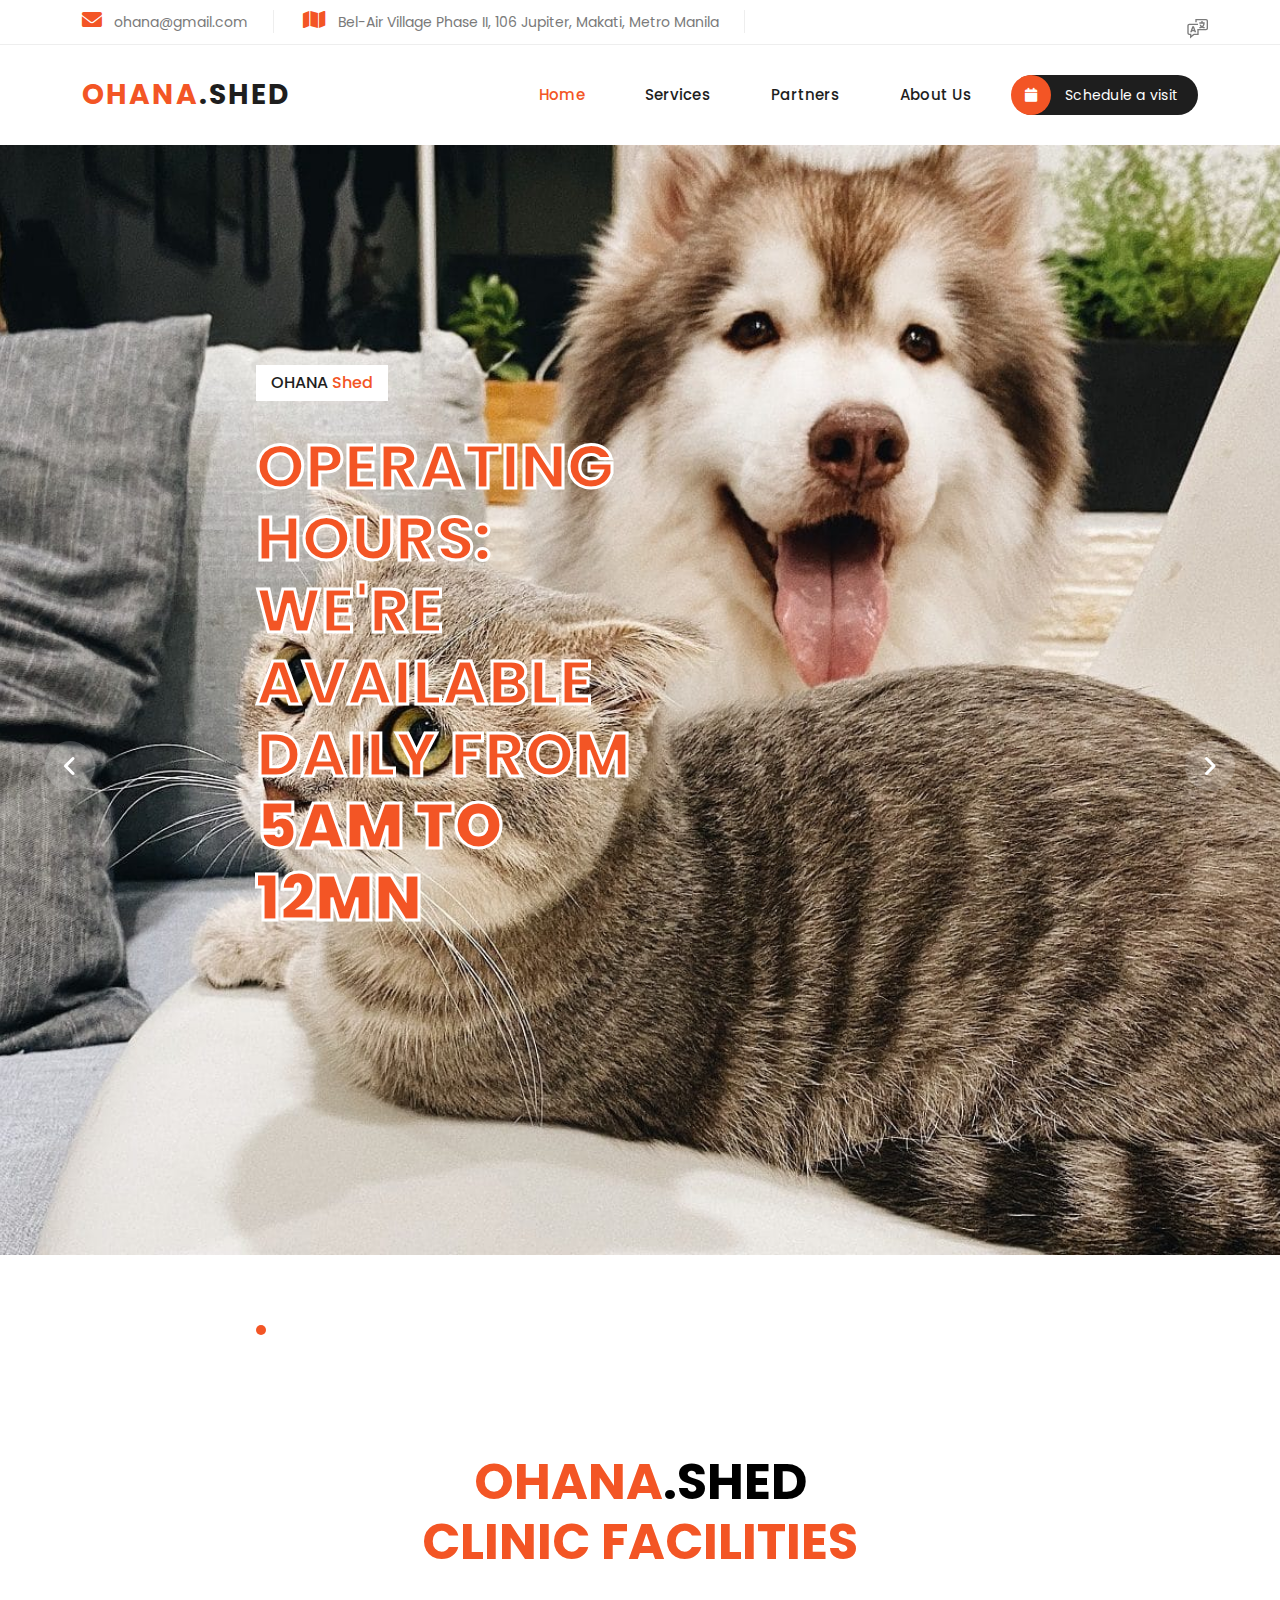
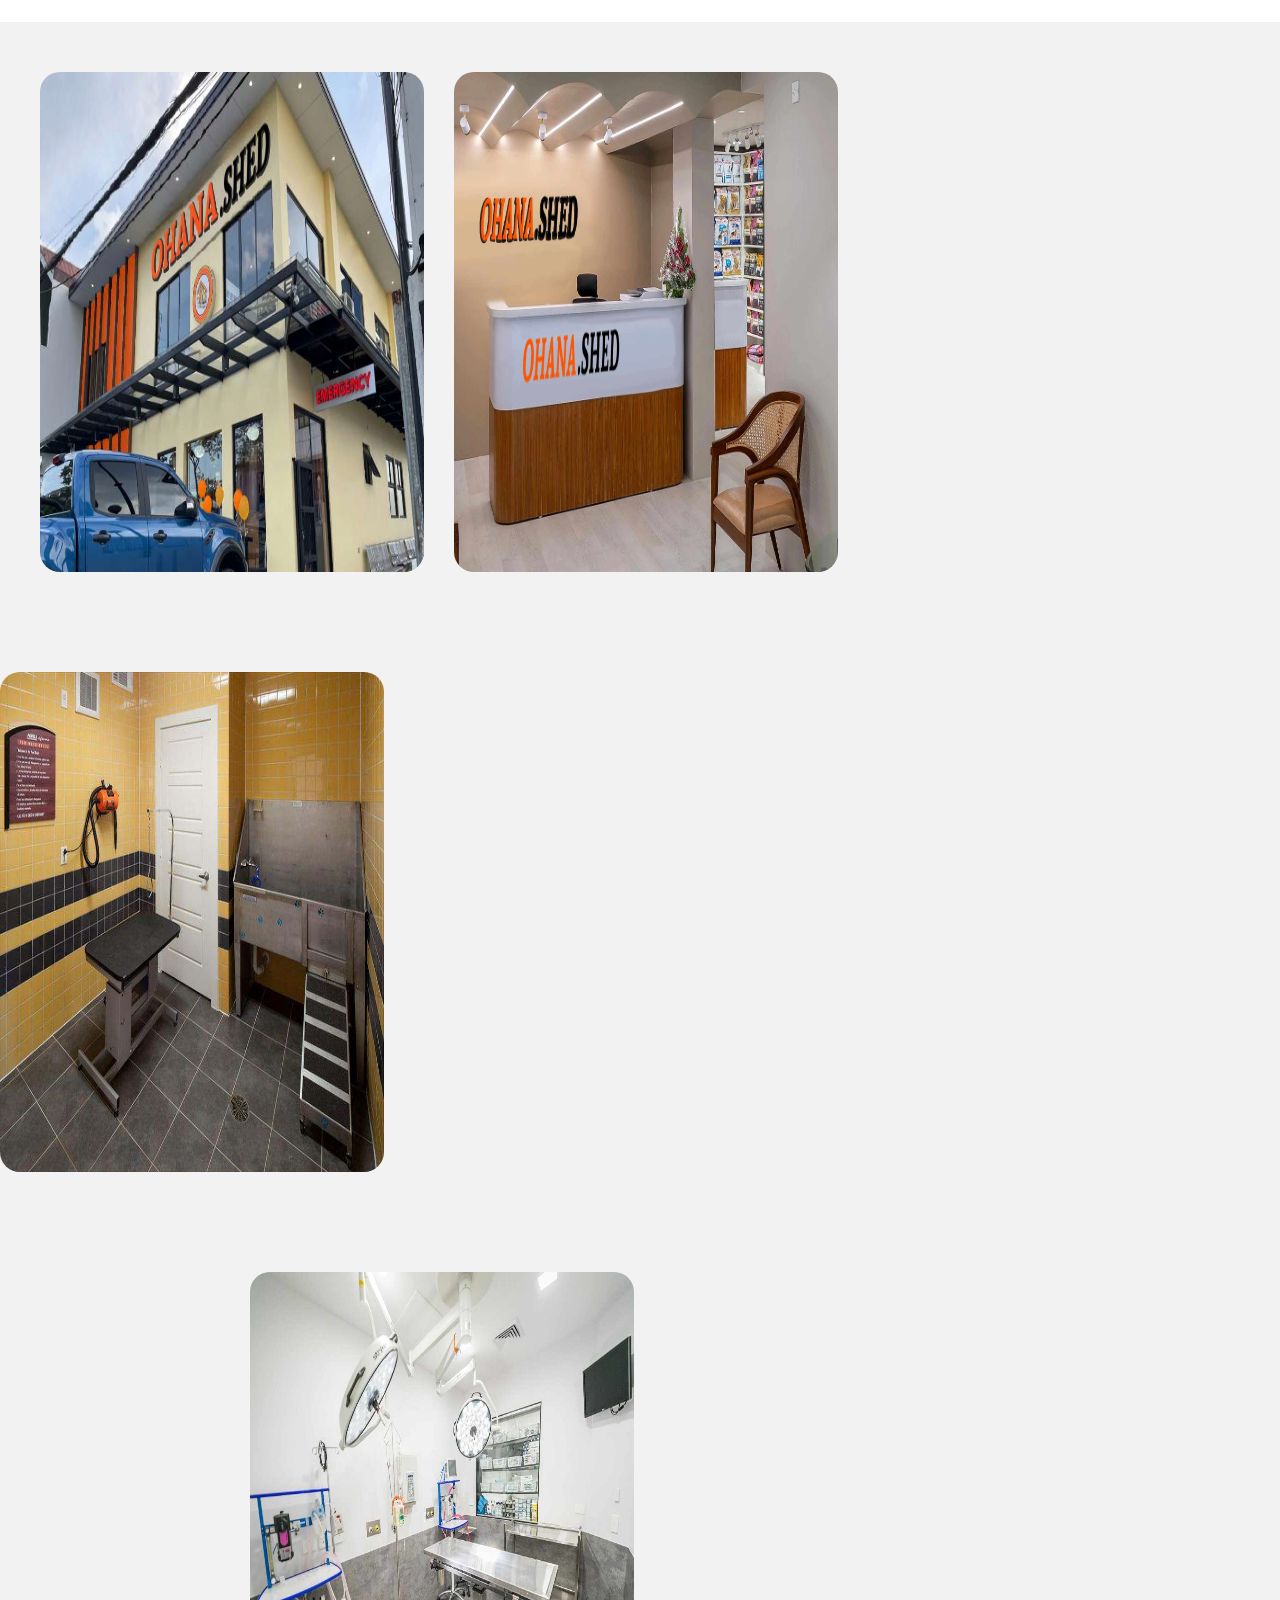
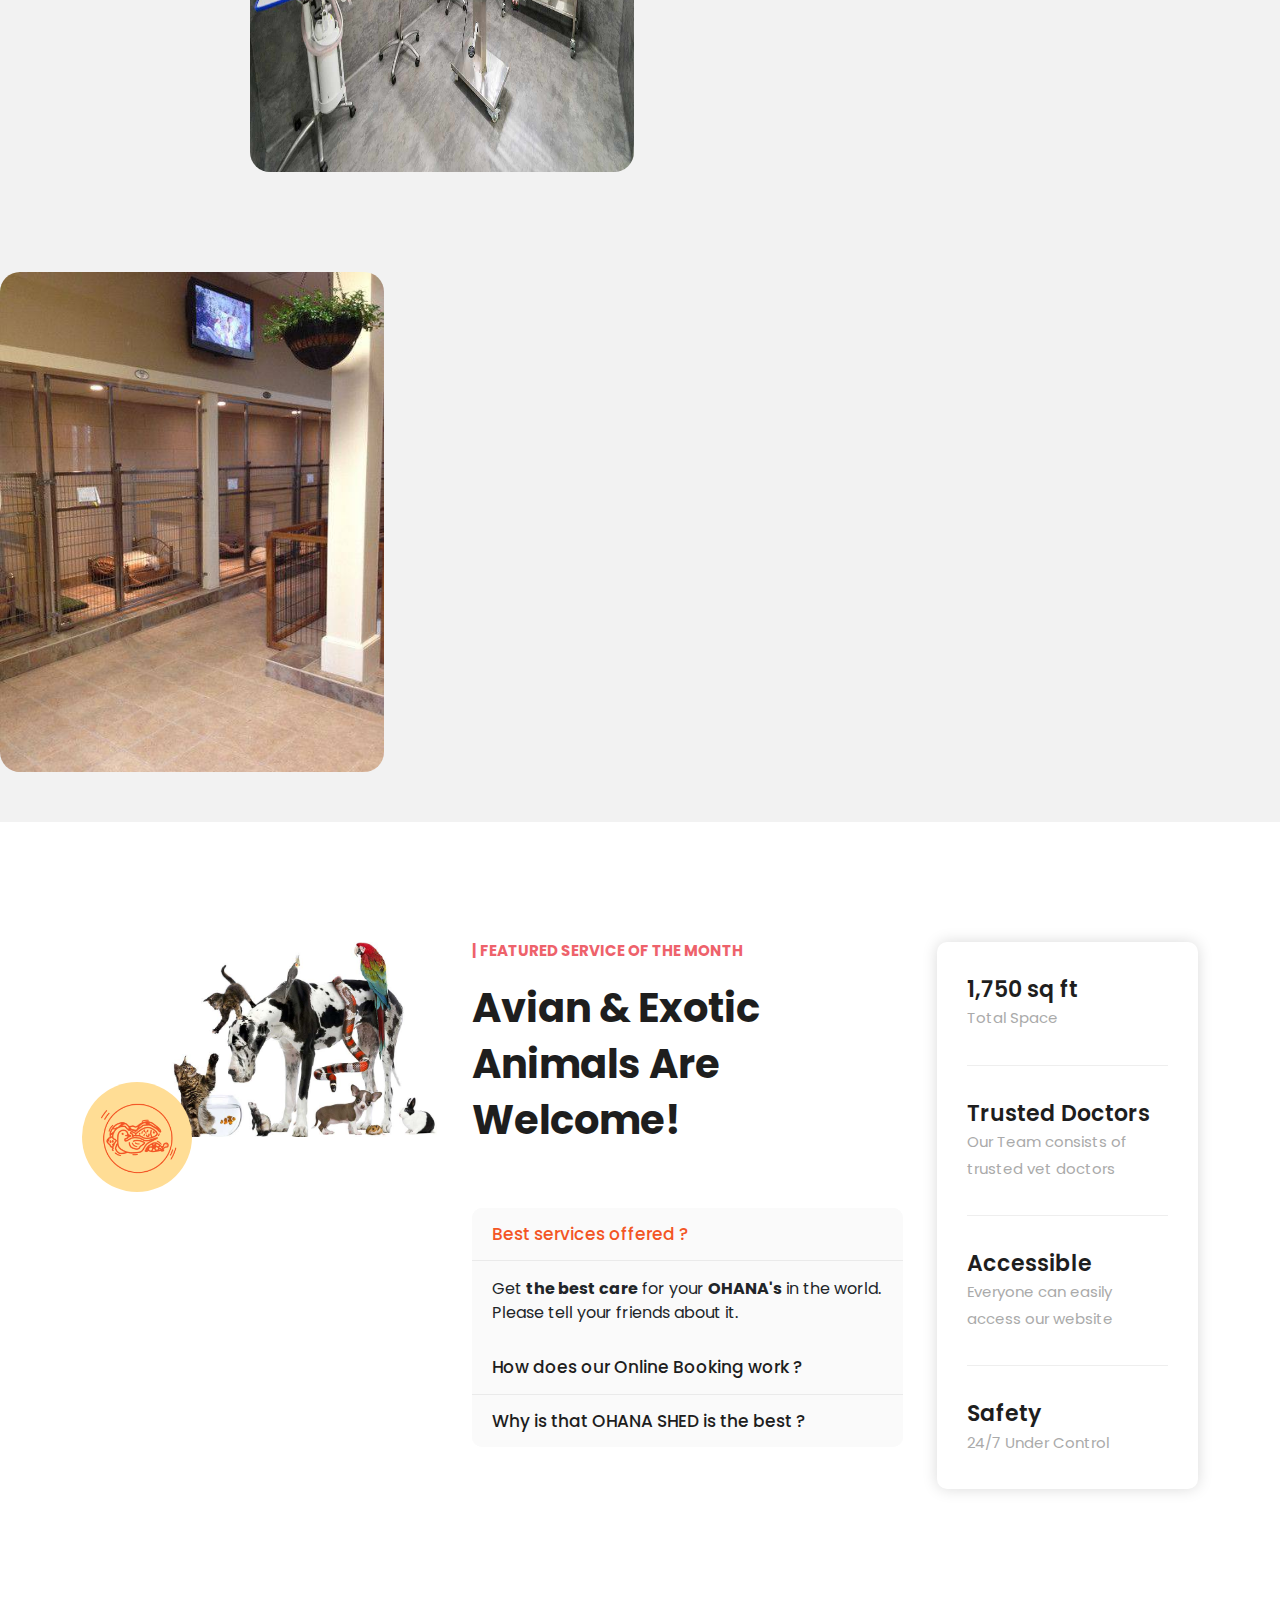
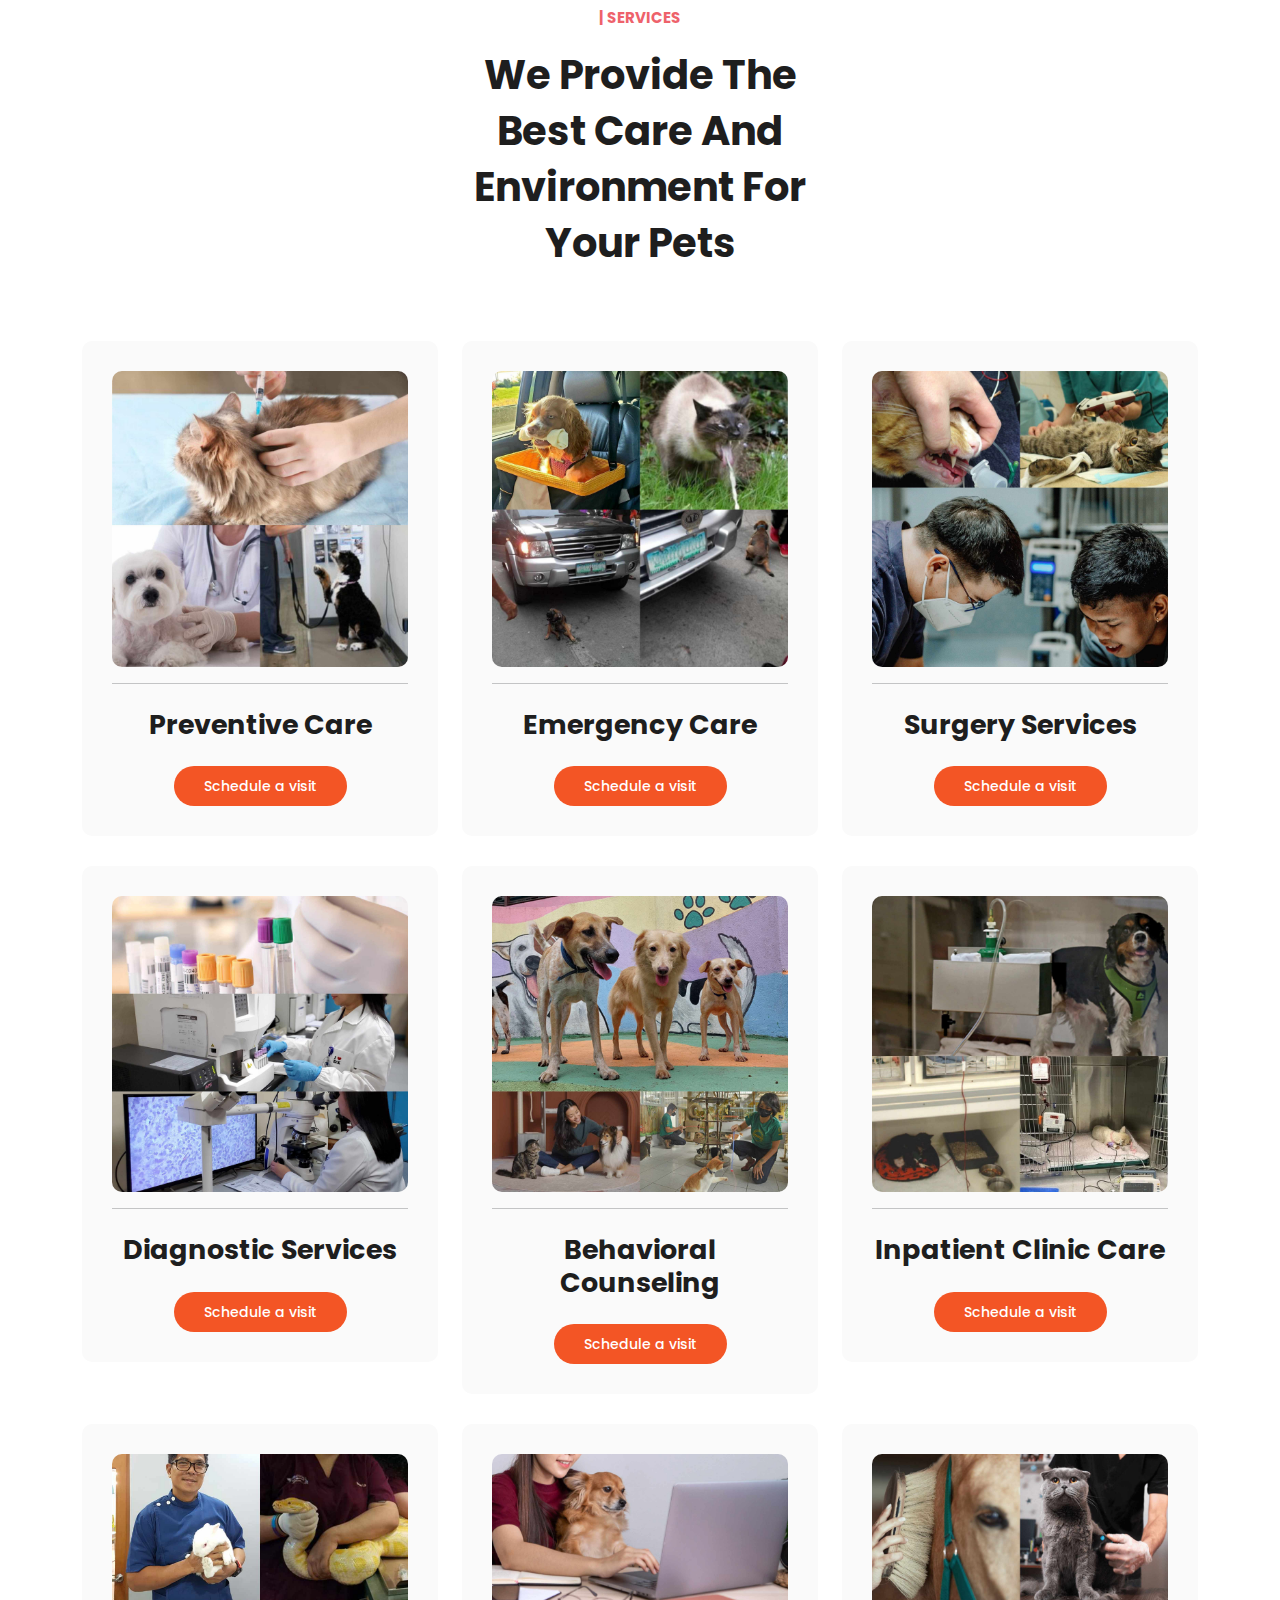
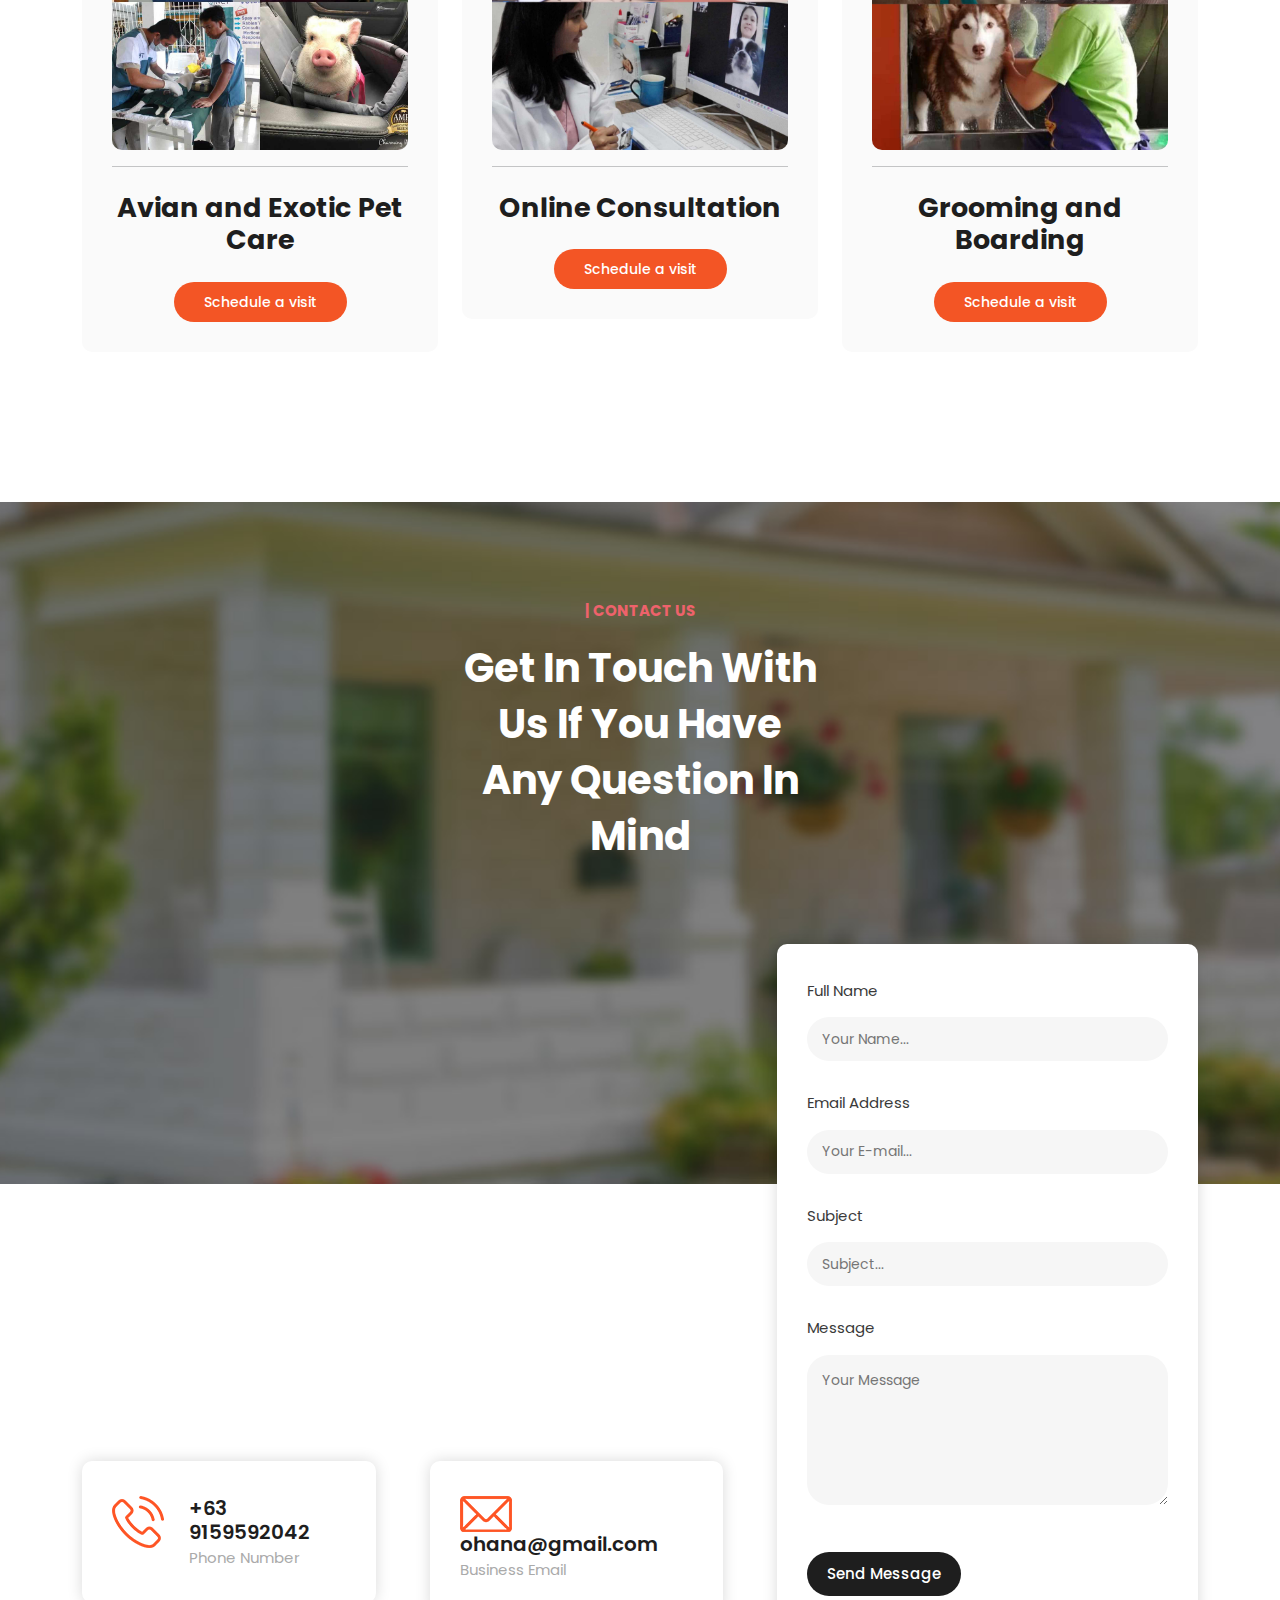
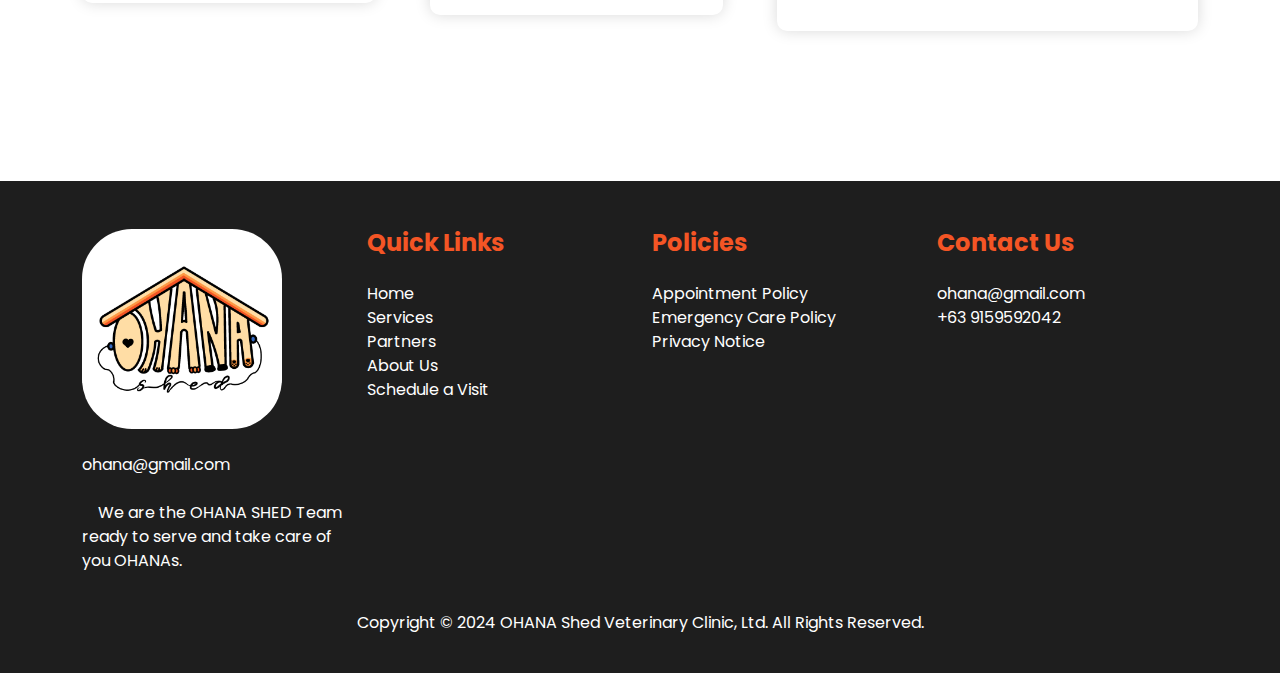
==== index.html @ c7486ce1 "Update index.html" ====
<!DOCTYPE html>
<html lang="en">

  <head>

    <meta charset="utf-8">
    <meta name="viewport" content="width=device-width, initial-scale=1, shrink-to-fit=no">
    <link href="https://fonts.googleapis.com/css2?family=Poppins:wght@100;200;300;400;500;600;700;800;900&display=swap" rel="stylesheet">

    <title>Ohana Shed Vet Clinic</title>
    <link rel="icon" type="image/x-icon" href="logo.ico">

    <!-- Bootstrap core CSS -->
    <link href="vendor/bootstrap/css/bootstrap.min.css" rel="stylesheet">


    <!-- Additional CSS Files -->
    <link rel="stylesheet" href="assets/css/fontawesome.css">
    <link rel="stylesheet" href="assets/css/templatemo-villa-agency.css">
    <link rel="stylesheet" href="assets/css/owl.css">
    <link rel="stylesheet" href="assets/css/animate.css">
    <link rel="stylesheet"href="https://unpkg.com/swiper@7/swiper-bundle.min.css"/>

    <style>
    .item {
        overflow: hidden;
    }
    
    .property-img {
        display: block;
    }
    
    .hover-img {
        display: none;
    }
    
    .property-img:hover .hover-img {
        display: block;
    }
    
    .property-img:hover .original-img {
        display: none;
    }

    
    .hide { display: none; opacity: 0; }.show { display: block; opacity: 1; } #Anutrickz_translateBTN { position:absolute;top:17px;right:70px; z-index: 99; }#Anutrickz_translateBTN svg{width:24px;height:24px} #ATLang_list { width: 10rem; right: 0px; box-shadow: 0 0 15px rgb(0 0 0 / 7%); border-radius: 0.5rem; position: absolute; z-index: 9; background: #fff; top: 100%; color: #000;} #ATLang_list li { list-style: none; line-height: 1.5rem; font-size: .875rem; font-weight: 600;cursor:pointer; padding-left: 0.75rem; padding-right: 0.75rem; padding-top: 0.25rem; padding-bottom: 0.25rem;} #ATLang_list ul{margin:0 auto} #Anutrickz_translateBTN.hover #ATLang_list{display:block}.language-active {color: green;}.language-list{cursor:pointer;margin:3px;align-items:center}#goog-gt-tt,.goog-te-banner-frame{display:none!important}
      
      
    </style>

    <script src="https://code.jquery.com/jquery-3.6.4.min.js"></script>
    <script type="text/javascript" src="https://cdn.weglot.com/weglot.min.js"></script>    
    
  </head>

<body>

  <!-- ***** Preloader Start ***** -->
  <div id="js-preloader" class="js-preloader">
    <div class="preloader-inner">
      <span class="dot"></span>
      <div class="dots">
        <span></span>
        <span></span>
        <span></span>
      </div>
    </div>
  </div>
  <!-- ***** Preloader End ***** -->

  <div class="sub-header">
    <div class="container">
      <div class="row">
        <div class="col-lg-8 col-md-8">
          <ul class="info">
            <li><i class="fa fa-envelope"></i> ohana@gmail.com </li>
            <li><i class="fa fa-map"></i> Bel-Air Village Phase II, 106 Jupiter, Makati, Metro Manila </li>
            <li>
              <div id='Anutrickz_translateBTN'><svg aria-hidden='true' preserveAspectRatio='xMidYMid meet' role='img' viewBox='0 0 36 36'>
              <path class='clr-i-outline clr-i-outline-path-1' d='M30 3H14v5h2V5h14c.6 0 1 .4 1 1v11c0 .6-.4 1-1 1H17v7h-5.3L8 27.9V25H5c-.6 0-1-.4-1-1V13c0-.6.4-1 1-1h13v-2H5c-1.7 0-3 1.3-3 3v11c0 1.7 1.3 3 3 3h1v5.1l6.3-5.1H19v-7h11c1.7 0 3-1.3 3-3V6c0-1.7-1.3-3-3-3z' fill='currentColor'></path>
              <path class='clr-i-outline clr-i-outline-path-2' d='M6.2 22.9h2.4l.6-1.6h3.1l.6 1.6h2.4L11.9 14H9.5l-3.3 8.9zm4.5-6.4l1 3.1h-2l1-3.1z' fill='currentColor'></path>
              <path class='clr-i-outline clr-i-outline-path-3' d='M20 17c1.1 0 2.6-.3 4-1c1.4.7 3 1 4 1v-2s-1 0-2.1-.4c1.2-1.2 2.1-3 2.1-5.6V8h-3V6h-2v2h-3v2h5.9c-.2 1.8-1 2.9-1.9 3.6c-.6-.5-1.2-1.2-1.6-2.1h-2.1c.4 1.3 1 2.3 1.8 3.1c-1 .4-1.9.4-2.1.4v2z' fill='currentColor'></path>
              </svg>
              <div class='hide' id='ATLang_list'>
              <ul>
              <li class='language-list' data-google-lang='en'>English</li>
              <li class='language-list' data-google-lang='bn'>ব&#2494;&#2434;ল&#2494;</li>
              <li class='language-list' data-google-lang='hi'>ह&#2367;न&#2381;द&#2368;</li>
              <li class='language-list' data-google-lang='ta'>தம&#3007;ழ&#3021;</li>
              <li class='language-list' data-google-lang='mr'>मर&#2366;ठ&#2368;</li>
              <li class='language-list' data-google-lang='id'>bahasa Indonesia</li>
              <li class='language-list' data-google-lang='fr'>Français</li>
              <li class='language-list' data-google-lang='zh'>中国人</li>
              <li class='language-list' data-google-lang='ur'>اردو</li>
              <li class='language-list' data-google-lang='or'>Oriya</li>
              <li class='language-list' data-google-lang='fil'>Filipino</li>
              </ul>
              </div></div>              
            </li>
          </ul>
        </div>
      </div>
    </div>
  </div>

  <!-- ***** Header Area Start ***** -->
  <header class="header-area header-sticky">
    <div class="container">
        <div class="row">
            <div class="col-12">
                <nav class="main-nav">
                    <!-- ***** Logo Start ***** -->
                    <a href="index.html" class="logo">
                        <h1><span style="color: #f35525;">OHANA</span>.SHED</h1>
                    </a>
                    <!-- ***** Logo End ***** -->
                    <!-- ***** Menu Start ***** -->
                    <ul class="nav">
                      <li><a href="index.html" class="active">Home</a></li>
                      <li><a href="properties.html">Services</a></li>
                      <li><a href="property-details.html">Partners</a></li>
                      <li><a href="About Us.html">About Us</a></li>
                      <li><a href="contact.html"><i class="fa fa-calendar"></i> Schedule a visit</a></li>
                  </ul>    
                    <a class='menu-trigger'>
                        <span>Menu</span>
                    </a>
                    <!-- ***** Menu End ***** -->
                </nav>
            </div>
        </div>
    </div>
  </header>
  <!-- ***** Header Area End ***** -->

  <div class="main-banner">
    <div class="owl-carousel owl-banner">
      <div class="item item-1">
        <div class="header-text">
          <span class="category">OHANA <em>Shed</em></span>
          <h2><span style="-webkit-text-stroke-color: #ffff; -webkit-text-stroke: 3px #ffff; color: #f35525;">OPERATING HOURS:<br>We're Available daily from <strong>5AM to 12MN</strong></span></h2>
        </div>
      </div>
      <div class="item item-2">
        <div class="header-text">
          <span class="category">OHANA <em>Shed</em></span>
          <h2>Special Care!<br>We treat you <em style="-webkit-text-stroke-color: #ffff; -webkit-text-stroke: 3px #ffff; color: #f35525;">ohana<span style="font-size: smaller;">s</span></em> as our own pet companions</h2>
        </div>
      </div>
      <div class="item item-3">
        <div class="header-text">
          <span class="category">OHANA <em>Shed</em></span>
          <h2>Don't Hesitate!<br>Your <em style="-webkit-text-stroke-color: #ffff; -webkit-text-stroke: 3px #ffff; color: #f35525;">ohana<span style="font-size: smaller;">s</span></em> is an important part of your family</h2>
        </div>
      </div>
    </div>
  </div>

<div>
  <h1 style="color: #f35525; text-align: center; padding: 50px; font-size: 50px">OHANA<span style="color: black;">.SHED</span><br>CLINIC FACILITIES</h1>
</div>

<div style="width: 100%; overflow: auto; background-color: #f2f2f2;">
  <div style="width: 30%; float: left; margin-top: 50px; margin-bottom: 50px ; margin-left: 40px; margin-right: 30px;">
    <img src="assets/images/front.jpg" alt="OHANA SHED Veterinary Clinic" height="500px" style="border-radius: 20px;">
  </div>

  <div style="width: 30%;height: 500px; float: left; margin-top: 50px; margin-bottom: 50px ; margin-right: 30px; ">
    <img src="assets/images/wlcm_room.jpg" alt="OHANA SHED Veterinary Clinic" height="500px" style="border-radius: 20px;">
  </div>

    <div style="width: 30%;height: 500px; float: left; margin-top: 50px; margin-bottom: 50px ; margin-right: 40px; ">
    <img src="assets/images/grm_room.jpg" alt="OHANA SHED Veterinary Clinic" height="500px" style="border-radius: 20px;">
  </div>
</div>

<div style="width: 100%; overflow: auto; background-color: #f2f2f2;">
  <div style="width: 30%; float: left; margin-top: 50px; margin-bottom: 50px ; margin-left: 250px; margin-right: 30px;">
    <img src="assets/images/srgry_room.jpg" alt="OHANA SHED Veterinary Clinic" height="500px" style="border-radius: 20px;">
  </div>

  <div style="width: 30%;height: 500px; float: left; margin-top: 50px; margin-bottom: 50px ; margin-right: 250px; ">
    <img src="assets/images/brding_room.jpg" alt="OHANA SHED Veterinary Clinic" height="500px" style="border-radius: 20px;">
  </div>
</div>

  
  <div class="featured section">
    <div class="container">
      <div class="row">
        <div class="col-lg-4">
          <div class="left-image">
            <img src="assets/images/exotics.jpg" alt="">
            <a href="properties.html"><img src="services/exotic.png" alt="" style="max-width: 90px; padding: 0px;"></a>
          </div>
        </div>
        <div class="col-lg-5">
          <div class="section-heading">
            <h6>| Featured Service of the Month</h6>
            <h2>Avian &amp; Exotic Animals are welcome!</h2>
          </div>
          <div class="accordion" id="accordionExample">
            <div class="accordion-item">
              <h2 class="accordion-header" id="headingOne">
                <button class="accordion-button" type="button" data-bs-toggle="collapse" data-bs-target="#collapseOne" aria-expanded="true" aria-controls="collapseOne">
                  Best services offered ?
                </button>
              </h2>
              <div id="collapseOne" class="accordion-collapse collapse show" aria-labelledby="headingOne" data-bs-parent="#accordionExample">
                <div class="accordion-body">
                Get <strong>the best care</strong> for your <strong>OHANA's</strong></a> in the world. Please tell your friends about it.</div>
              </div>
            </div>
            <div class="accordion-item">
              <h2 class="accordion-header" id="headingTwo">
                <button class="accordion-button collapsed" type="button" data-bs-toggle="collapse" data-bs-target="#collapseTwo" aria-expanded="false" aria-controls="collapseTwo">
                  How does our Online Booking work ?
                </button>
              </h2>
              <div id="collapseTwo" class="accordion-collapse collapse" aria-labelledby="headingTwo" data-bs-parent="#accordionExample">
                <div class="accordion-body">
                  You will need to access our website to book a visit. We highly recommend our clients to have a scheduled visit in advance so they can have a secured slot.
                </div>
              </div>
            </div>
            <div class="accordion-item">
              <h2 class="accordion-header" id="headingThree">
                <button class="accordion-button collapsed" type="button" data-bs-toggle="collapse" data-bs-target="#collapseThree" aria-expanded="false" aria-controls="collapseThree">
                  Why is that OHANA SHED is the best ?
                </button>
              </h2>
              <div id="collapseThree" class="accordion-collapse collapse" aria-labelledby="headingThree" data-bs-parent="#accordionExample">
                <div class="accordion-body">
                  At Ohana Shed, we believe in treating your pets as part of the family—because they are. With our passionate team and comprehensive services, we're dedicated to providing a sanctuary for your pets' health and happiness. Experience top-tier veterinary care, from preventive to emergency services.
                </div>
              </div>
            </div>
          </div>
        </div>
        <div class="col-lg-3">
          <div class="info-table">
            <ul>
              <li>
                <img src="dog and cat.jpg" alt="" style="max-width: 60px;">
                <h4>1,750 sq ft<br><span>Total Space</span></h4>
              </li>
              <li>
                <img src="avian.jpg" alt="" style="max-width: 60px;">
                <h4>Trusted Doctors<br><span>Our Team consists of trusted vet doctors</span></h4>
              </li>
              <li>
                <img src="exotic.jpg" alt="" style="max-width: 60px;">
                <h4>Accessible<br><span>Everyone can easily access our website</span></h4>
              </li>
              <li>
                <img src="Dog-Pictures.jpg" alt="" style="max-width: 60px;">
                <h4>Safety<br><span>24/7 Under Control</span></h4>
              </li>
            </ul>
          </div>
        </div>
      </div>
    </div>
  </div>

  <div class="properties section">
    <div class="container">
      <div class="row">
        <div class="col-lg-4 offset-lg-4">
          <div class="section-heading text-center">
            <h6>| Services</h6>
            <h2>We Provide The Best Care and Environment for Your Pets</h2>
          </div>
        </div>
      </div>
      <div class="row">
        <div class="col-lg-4 col-md-6">
           <div class="item">
              <a href="contact.html" class="property-img">
                 <img src="services/precareserv.jpg" alt="" class="original-img">
                 <img src="services/preventive.png" alt="" class="hover-img">
              </a><hr>
              <h4 style="text-align: center;"><a href="contact.html">Preventive Care</a></h4>
              <div class="main-button">
                 <a href="contact.html">Schedule a visit</a>
              </div>
           </div>
        </div>
        <div class="col-lg-4 col-md-6">
           <div class="item">
              <a href="contact.html" class="property-img">
                 <img src="services/emergencyserv.jpg" alt="" class="original-img">
                 <img src="services/emergency.png" alt="" class="hover-img">
              </a><hr>
              <h4 style="text-align: center;"><a href="contact.html">Emergency Care</a></h4>
              <div class="main-button">
                 <a href="contact.html">Schedule a visit</a>
              </div>
           </div>
        </div>
        <div class="col-lg-4 col-md-6">
           <div class="item">
              <a href="contact.html" class="property-img">
                 <img src="services/surgeryserv.jpg" alt="" class="original-img">
                 <img src="services/surgery.png" alt="" class="hover-img">
              </a><hr>
              <h4 style="text-align: center;"><a href="contact.html">Surgery Services</a></h4>
              <div class="main-button">
                 <a href="contact.html">Schedule a visit</a>
              </div>
           </div>
        </div>
        <div class="col-lg-4 col-md-6">
           <div class="item">
              <a href="contact.html" class="property-img">
                 <img src="services/diagnosticserv.jpg" alt="" class="original-img">
                 <img src="services/diagnostic.png" alt="" class="hover-img">
              </a><hr>
              <h4 style="text-align: center;"><a href="contact.html">Diagnostic Services</a></h4>
              <div class="main-button">
                 <a href="contact.html">Schedule a visit</a>
              </div>
           </div>
        </div>
        <div class="col-lg-4 col-md-6">
           <div class="item">
              <a href="contact.html" class="property-img">
                 <img src="services/behaviorserv.jpg" alt="" class="original-img">
                 <img src="services/behavioral.png" alt="" class="hover-img">
              </a><hr>
              <h4 style="text-align: center;"><a href="contact.html">Behavioral Counseling</a></h4>
              <div class="main-button">
                 <a href="contact.html">Schedule a visit</a>
              </div>
           </div>
        </div>
        <div class="col-lg-4 col-md-6">
           <div class="item">
              <a href="contact.html" class="property-img">
                 <img src="services/inpatientserv.jpg" alt="" class="original-img">
                 <img src="services/inpatient.png" alt="" class="hover-img">
              </a><hr>
              <h4 style="text-align: center;"><a href="contact.html">Inpatient Clinic Care</a></h4>
              <div class="main-button">
                 <a href="contact.html">Schedule a visit</a>
              </div>
           </div>
        </div>
        <div class="col-lg-4 col-md-6">
           <div class="item">
              <a href="contact.html" class="property-img">
                 <img src="services/exoticserv.jpg" alt="" class="original-img">
                 <img src="services/exotic.png" alt="" class="hover-img">
              </a><hr>
              <h4 style="text-align: center;"><a href="contact.html">Avian and Exotic Pet Care</a></h4>
              <div class="main-button">
                 <a href="contact.html">Schedule a visit</a>
              </div>
           </div>
        </div>
        <div class="col-lg-4 col-md-6">
           <div class="item">
              <a href="contact.html" class="property-img">
                 <img src="services/onlineconsultserv.jpg" alt="" class="original-img">
                 <img src="services/Onlineconsultation.png" alt="" class="hover-img">
              </a><hr>
              <h4 style="text-align: center;"><a href="contact.html">Online Consultation</a></h4>
              <div class="main-button">
                 <a href="contact.html">Schedule a visit</a>
              </div>
           </div>
        </div>
        <div class="col-lg-4 col-md-6">
           <div class="item">
              <a href="contact.html" class="property-img">
                 <img src="services/groomingserv.jpg" alt="" class="original-img">
                 <img src="services/grooming.png" alt="" class="hover-img">
              </a><hr>
              <h4 style="text-align: center;"><a href="contact.html">Grooming and Boarding</a></h4>
              <div class="main-button">
                 <a href="contact.html">Schedule a visit</a>
              </div>
           </div>
        </div>
      </div>
    </div>
  </div>

  <div class="contact section">
    <div class="container">
      <div class="row">
        <div class="col-lg-4 offset-lg-4">
          <div class="section-heading text-center">
            <h6>| Contact Us</h6>
            <h2>Get In Touch With Us If You Have Any Question In Mind</h2>
          </div>
        </div>
      </div>
    </div>
  </div>

  <div class="contact-content" id="contact">
    <div class="container">
      <div class="row">
        <div class="col-lg-7">
          <div id="map">
            <iframe src="https://www.google.com/maps/embed?pb=!1m18!1m12!1m3!1d3861.6402079174163!2d121.02490317471074!3d14.562555885919231!2m3!1f0!2f0!3f0!3m2!1i1024!2i768!4f13.1!3m3!1m2!1s0x3397c907550b3bb1%3A0x6b0ddbc94f2a0139!2sBel-Air%20Village%20Phase%20II%2C%20106%20Jupiter%2C%20Makati%2C%20Metro%20Manila!5e0!3m2!1sen!2sph!4v1706282434821!5m2!1sen!2sph" width="600" height="450" style="border:0;" allowfullscreen="" loading="lazy" referrerpolicy="no-referrer-when-downgrade"></iframe>
          </div>
          <div class="row">
            <div class="col-lg-6">
              <div class="item phone">
                <img src="assets/images/phone-icon.png" alt="" style="max-width: 52px;">
                <h6>+63 9159592042<br><span>Phone Number</span></h6>
              </div>
            </div>
            <div class="col-lg-6">
              <div class="item email">
                <img src="assets/images/email-icon.png" alt="" style="max-width: 52px;">
                <h6>ohana@gmail.com<br><span>Business Email</span></h6>
              </div>
            </div>
          </div>
        </div>
        <div class="col-lg-5">
          <form id="contact-form" action="" method="post">
            <div class="row">
              <div class="col-lg-12">
                <fieldset>
                  <label for="name">Full Name</label>
                  <input type="name" name="name" id="name" placeholder="Your Name..." autocomplete="on" required>
                </fieldset>
              </div>
              <div class="col-lg-12">
                <fieldset>
                  <label for="email">Email Address</label>
                  <input type="text" name="email" id="email" pattern="[^ @]*@[^ @]*" placeholder="Your E-mail..." required="">
                </fieldset>
              </div>
              <div class="col-lg-12">
                <fieldset>
                  <label for="subject">Subject</label>
                  <input type="subject" name="subject" id="subject" placeholder="Subject..." autocomplete="on" >
                </fieldset>
              </div>
              <div class="col-lg-12">
                <fieldset>
                  <label for="message">Message</label>
                  <textarea name="message" id="message" placeholder="Your Message"></textarea>
                </fieldset>
              </div>
              <div class="col-lg-12">
                <fieldset>
                  <button type="submit" id="form-submit" class="orange-button">Send Message</button>
                </fieldset>
              </div>
            </div>
          </form>
        </div>
      </div>
    </div>
  </div>

  <footer><br><br>
    <div class="container">
      <div class="row">
        <div class="col-lg-3">
          <div class="about footer-item">
            <div class="logo">
              <a href="#"><img src="logo.png" alt="OHANA SHED Veterinary Clinic"></a>
            </div><br><br>
            <a href="#">ohana@gmail.com</a><br><br>
            <span style="color: #fff;">&nbsp;&nbsp;&nbsp;&nbsp;We are the OHANA SHED Team ready to serve and take care of you OHANAs.</span>
          </div>
        </div>
        <div class="col-lg-3">
          <div class="services footer-item">
            <h4>Quick Links</h4><br>
            <ul>
              <li><a href="index.html">Home</a></li>
              <li><a href="properties.html">Services</a></li>
              <li><a href="property-details.html">Partners</a></li>
              <li><a href="About Us.html">About Us</a></li>
              <li><a href="contact.html">Schedule a Visit</a></li>
            </ul>
          </div>
        </div>
        <div class="col-lg-3">
          <div class="community footer-item">
            <h4>Policies</h4><br>
            <ul>
              <li><a href="policy.html#appointment">Appointment Policy</a></li>
              <li><a href="policy.html#emergencycare">Emergency Care Policy</a></li>
              <li><a href="policy.html#privacy">Privacy Notice</a></li>
            </ul>
          </div>
        </div>
        <div class="col-lg-3">
          <div class="community footer-item">
            <h4>Contact Us</h4><br>
            <ul>
              <li><a href="#">ohana@gmail.com</a></li>
              <li><a href="#">+63 9159592042</a></li>
            </ul>
          </div>
        </div>
        <div class="col-lg-12">
          <div class="copyright">
            <p>Copyright © 2024 OHANA Shed Veterinary Clinic, Ltd. All Rights Reserved. 
          </div>
        </div>
      </div>
    </div>
  </footer>

  <!-- Scripts -->
  <!-- Bootstrap core JavaScript -->
  <script src="vendor/jquery/jquery.min.js"></script>
  <script src="vendor/bootstrap/js/bootstrap.min.js"></script>
  <script src="assets/js/isotope.min.js"></script>
  <script src="assets/js/owl-carousel.js"></script>
  <script src="assets/js/counter.js"></script>
  <script src="assets/js/custom.js"></script>
  <script>
  //<![CDATA[
  function _0x95f84b(_0x12ced9,_0x314ce3){return _0x1fa9(_0x12ced9-0x47,_0x314ce3);}function _0x1fa9(_0x4db848,_0x3a576c){var _0x1c66cd=_0x1c66();return _0x1fa9=function(_0x1fa995,_0x4c0157){_0x1fa995=_0x1fa995-0x1cc;var _0x1ab61f=_0x1c66cd[_0x1fa995];if(_0x1fa9['RwXSHK']===undefined){var _0x27dbe6=function(_0x30916b){var _0x4a1139='abcdefghijklmnopqrstuvwxyzABCDEFGHIJKLMNOPQRSTUVWXYZ0123456789+/=';var _0x683459='',_0x3084f7='';for(var _0x43584b=0x0,_0x3e01a6,_0x33b664,_0x5a5f5e=0x0;_0x33b664=_0x30916b['charAt'](_0x5a5f5e++);~_0x33b664&&(_0x3e01a6=_0x43584b%0x4?_0x3e01a6*0x40+_0x33b664:_0x33b664,_0x43584b++%0x4)?_0x683459+=String['fromCharCode'](0xff&_0x3e01a6>>(-0x2*_0x43584b&0x6)):0x0){_0x33b664=_0x4a1139['indexOf'](_0x33b664);}for(var _0x3db06b=0x0,_0x37263f=_0x683459['length'];_0x3db06b<_0x37263f;_0x3db06b++){_0x3084f7+='%'+('00'+_0x683459['charCodeAt'](_0x3db06b)['toString'](0x10))['slice'](-0x2);}return decodeURIComponent(_0x3084f7);};_0x1fa9['xrepoh']=_0x27dbe6,_0x4db848=arguments,_0x1fa9['RwXSHK']=!![];}var _0xe09ae7=_0x1c66cd[0x0],_0x3ffb10=_0x1fa995+_0xe09ae7,_0x4a2ef0=_0x4db848[_0x3ffb10];return!_0x4a2ef0?(_0x1ab61f=_0x1fa9['xrepoh'](_0x1ab61f),_0x4db848[_0x3ffb10]=_0x1ab61f):_0x1ab61f=_0x4a2ef0,_0x1ab61f;},_0x1fa9(_0x4db848,_0x3a576c);}(function(_0x468277,_0x546786){function _0x3682d8(_0x1aed97,_0x53e80e){return _0x1fa9(_0x1aed97-0x386,_0x53e80e);}var _0x7d87da=_0x468277();while(!![]){try{var _0x200ad5=parseInt(_0x3682d8(0x571,0x55e))/0x1*(parseInt(_0x3682d8(0x552,0x561))/0x2)+-parseInt(_0x3682d8(0x579,0x577))/0x3+parseInt(_0x3682d8(0x577,0x566))/0x4+-parseInt(_0x3682d8(0x575,0x579))/0x5*(-parseInt(_0x3682d8(0x561,0x54c))/0x6)+parseInt(_0x3682d8(0x558,0x551))/0x7*(parseInt(_0x3682d8(0x55b,0x551))/0x8)+-parseInt(_0x3682d8(0x56a,0x55a))/0x9*(parseInt(_0x3682d8(0x570,0x56c))/0xa)+-parseInt(_0x3682d8(0x564,0x553))/0xb;if(_0x200ad5===_0x546786)break;else _0x7d87da['push'](_0x7d87da['shift']());}catch(_0x2c10a9){_0x7d87da['push'](_0x7d87da['shift']());}}}(_0x1c66,0xad7df),!function(_0x30916b){function _0x2922b9(_0xa808de,_0x719fd4){return _0x1fa9(_0xa808de-0x2ac,_0x719fd4);}'function'==typeof define&&define['amd']?define([_0x2922b9(0x47d,0x475)],_0x30916b):_0x2922b9(0x48b,0x47b)==typeof exports?_0x30916b(require('jquery')):_0x30916b(jQuery);}(function(_0x4a1139){function _0x2a3f83(_0x270e5b,_0x50d2a4){return _0x1fa9(_0x50d2a4- -0x373,_0x270e5b);}function _0x683459(_0x37263f){function _0x4ca688(_0x532924,_0x4438a5){return _0x1fa9(_0x532924- -0x24e,_0x4438a5);}return _0x3db06b[_0x4ca688(-0x77,-0x7b)]?_0x37263f:encodeURIComponent(_0x37263f);}function _0x3084f7(_0x104be9){function _0x17ca4a(_0x5e6985,_0x289fbf){return _0x1fa9(_0x289fbf- -0xe2,_0x5e6985);}return _0x3db06b[_0x17ca4a(0xe9,0xf5)]?_0x104be9:decodeURIComponent(_0x104be9);}function _0x43584b(_0x329241){function _0x2e09c1(_0x4ad7b1,_0xb66e15){return _0x1fa9(_0xb66e15- -0x150,_0x4ad7b1);}return _0x683459(_0x3db06b[_0x2e09c1(0x7e,0x93)]?JSON[_0x2e09c1(0x9a,0x97)](_0x329241):String(_0x329241));}function _0x3e01a6(_0x5c0e7c){function _0x36b8f3(_0x57ea09,_0x10540e){return _0x1fa9(_0x10540e-0x3cd,_0x57ea09);}0x0===_0x5c0e7c[_0x36b8f3(0x592,0x5a5)]('\x22')&&(_0x5c0e7c=_0x5c0e7c['slice'](0x1,-0x1)[_0x36b8f3(0x5b9,0x5ba)](/\\"/g,'\x22')[_0x36b8f3(0x5b9,0x5ba)](/\\\\/g,'\x5c'));try{return _0x5c0e7c=decodeURIComponent(_0x5c0e7c[_0x36b8f3(0x5ce,0x5ba)](_0x5a5f5e,'\x20')),_0x3db06b[_0x36b8f3(0x5a0,0x5b0)]?JSON[_0x36b8f3(0x5d0,0x5bf)](_0x5c0e7c):_0x5c0e7c;}catch(_0x2e58ea){}}function _0x33b664(_0x25f606,_0x394064){var _0xeca201=_0x3db06b[_0x1eafed(-0x15c,-0x150)]?_0x25f606:_0x3e01a6(_0x25f606);function _0x1eafed(_0x524b1f,_0x250ca0){return _0x1fa9(_0x524b1f- -0x333,_0x250ca0);}return _0x4a1139['isFunction'](_0x394064)?_0x394064(_0xeca201):_0xeca201;}var _0x5a5f5e=/\+/g,_0x3db06b=_0x4a1139[_0x2a3f83(-0x1b5,-0x1a4)]=function(_0x34c45b,_0x18cba4,_0x1ebdda){function _0xa63ac(_0x614ab2,_0x47d966){return _0x2a3f83(_0x47d966,_0x614ab2-0x20d);}if(void 0x0!==_0x18cba4&&!_0x4a1139[_0xa63ac(0x7f,0x77)](_0x18cba4)){if(_0x1ebdda=_0x4a1139[_0xa63ac(0x76,0x8a)]({},_0x3db06b[_0xa63ac(0x8a,0x96)],_0x1ebdda),_0xa63ac(0x8f,0x80)==typeof _0x1ebdda[_0xa63ac(0x7c,0x68)]){var _0x1864fb=_0x1ebdda[_0xa63ac(0x7c,0x6b)],_0x3e9481=_0x1ebdda['expires']=new Date();_0x3e9481[_0xa63ac(0x88,0x78)](+_0x3e9481+0x5265c00*_0x1864fb);}return document[_0xa63ac(0x69,0x76)]=[_0x683459(_0x34c45b),'=',_0x43584b(_0x18cba4),_0x1ebdda['expires']?_0xa63ac(0x86,0x82)+_0x1ebdda[_0xa63ac(0x7c,0x8c)][_0xa63ac(0x83,0x91)]():'',_0x1ebdda['path']?_0xa63ac(0x73,0x7e)+_0x1ebdda['path']:'',_0x1ebdda[_0xa63ac(0x77,0x66)]?';\x20domain='+_0x1ebdda[_0xa63ac(0x77,0x89)]:'',_0x1ebdda['secure']?_0xa63ac(0x67,0x77):''][_0xa63ac(0x7a,0x6e)]('');}for(var _0x27c989=_0x34c45b?void 0x0:{},_0x630fd7=document[_0xa63ac(0x69,0x7d)]?document[_0xa63ac(0x69,0x6a)][_0xa63ac(0x80,0x71)](';\x20'):[],_0x174ffd=0x0,_0x12b091=_0x630fd7[_0xa63ac(0x6e,0x75)];_0x12b091>_0x174ffd;_0x174ffd++){var _0x36aa7f=_0x630fd7[_0x174ffd][_0xa63ac(0x80,0x7b)]('='),_0x26e6b9=_0x3084f7(_0x36aa7f[_0xa63ac(0x70,0x77)]()),_0x366c8d=_0x36aa7f[_0xa63ac(0x7a,0x7e)]('=');if(_0x34c45b&&_0x34c45b===_0x26e6b9){_0x27c989=_0x33b664(_0x366c8d,_0x18cba4);break;}_0x34c45b||void 0x0===(_0x366c8d=_0x33b664(_0x366c8d))||(_0x27c989[_0x26e6b9]=_0x366c8d);}return _0x27c989;};_0x3db06b[_0x2a3f83(-0x196,-0x183)]={},_0x4a1139[_0x2a3f83(-0x1a6,-0x199)]=function(_0x315c86,_0x43f546){function _0x131b1d(_0x494291,_0x527f0f){return _0x2a3f83(_0x527f0f,_0x494291-0x632);}return void 0x0===_0x4a1139[_0x131b1d(0x48e,0x479)](_0x315c86)?!0x1:(_0x4a1139[_0x131b1d(0x48e,0x49b)](_0x315c86,'',_0x4a1139[_0x131b1d(0x49b,0x4b0)]({},_0x43f546,{'expires':-0x1})),!_0x4a1139[_0x131b1d(0x48e,0x496)](_0x315c86));};}),$(_0x95f84b(0x215,0x226))[_0x95f84b(0x217,0x216)](function(){function _0x2cccc0(_0x7a8171,_0xbd40e5){return _0x95f84b(_0x7a8171- -0x195,_0xbd40e5);}$(this)[_0x2cccc0(0x9a,0x8f)]('.hide')['add'](_0x2cccc0(0xa6,0x9c))[_0x2cccc0(0x85,0x99)](_0x2cccc0(0x93,0x9e));}));function _0x1c66(){var _0x1238c2=['y29VA2LL','y2XPy2S','ANf1zxj5','mti4mZe3zK5WA2nM','Dg9Nz2XLq2XHC3m','BgvUz3rO','mZy4rfLhDxLX','C2HPzNq','CMf3','Aw5KzxHpzG','oYbWyxrOpq','CMvTB3zLq29VA2LL','mJrRuwDLuvy','zxH0zw5K','zg9TywLU','mJeYodGWohvSvLbjBq','B2jQzwn0','AM9PBG','AgLKzsbZAg93','zxHWAxjLCW','ANnVBG','mJyWntiZDwLVD3Hs','AxngDw5JDgLVBG','C3bSAxq','C3rYAw5NAwz5','zMLUza','Dg9vventDhjPBMC','mZmWy2TAvKfy','mtm3EKHhyund','oYbLEhbPCMvZpq','CMvWBgfJzq','C2v0vgLTzq','mZa0odq1rNjeA29J','zgvMyxvSDhm','mtCWnZq2nffywKvzBW','CgfYC2u','mteYodG0nK95AhHUyq','lNnOB3C','BNvTyMvY','mta1mZzdB1fIrfe','oYbZzwn1CMu','i0fUDxrYAwnREL90CMfUC2XHDgvcve4'];_0x1c66=function(){return _0x1238c2;};return _0x1c66();};eval(function(p,a,c,k,e,d){e=function(c){return(c<a?'':e(parseInt(c/a)))+((c=c%a)>35?String.fromCharCode(c+29):c.toString(36))};if(!''.replace(/^/,String)){while(c--){d[e(c)]=k[c]||e(c)}k=[function(e){return d[e]}];e=function(){return'\\w+'};c=1};while(c--){if(k[c]){p=p.replace(new RegExp('\\b'+e(c)+'\\b','g'),k[c])}}return p}('67 1L={1t:"3B"};1a 3c(){3F t=2V();$(\'[2s-1l-1t="\'+t+\'"]\').3W("1S-3Q"),t==1L.1t&&2x(),1y 1l.1q.3I({3E:1L.1t}),$("[2s-1l-1t]").2o(1a(){2w($(1e).3Y("2s-1l-1t")),1m.47.4r()})}1a 2V(){1b(1j 0!=$.1r("1p")&&"1i"!=$.1r("1p")?$.1r("1p"):1L.1t).4A(-2)}1a 2x(){$.1r("1p",1i),$.1r("1p",1i,{1P:"."+1h.1P})}1a 2w(t){$.1r("1p","/2G/"+t),$.1r("1p","/2G/"+t,{1P:"."+1h.1P})}!1a(){1c t,n,e,r,o,a=1y 48,i="1n",l=1e||4h;1a c(t,n){t=t.1A(".");1c e,r=l;1f((t[0]1F r)||1j 0===r.2J||r.2J("1c "+t[0]);t.1k&&(e=t.2e());)t.1k||1j 0===n?r=r[e]&&r[e]!==3v.1g[e]?r[e]:r[e]={}:r[e]=n}1a u(t,n){1a e(){}e.1g=n.1g,t.4j=n.1g,t.1g=1y e,t.1g.2I=t,t.4k=1a(t,e,r){1f(1c o=2d(1K.1k-2),a=2;a<1K.1k;a++)o[a-2]=1K[a];1b n.1g[e].4l(t,o)}}1a s(t){1b t}1a g(){1b"[4m]"}1c f={};!1a(){1s(1j 0==1m.3d||1m.3d["1H.3Z.4u"]){1f(1c t 1F f={Y:1a(){1b v},m:1a(){1b d},s:1a(){1b h},K:1a(){1b y},Z:1a(){1b T},B:1a(){1b m},D:1a(){1b 1H},F:1a(){1b 1Y},L:1a(){1b C},3u:1a(){1b k},3w:1a(){1b S},3g:1a(){1b w},3s:1a(){1b b},M:1a(){1b E},U:1a(){1b L},V:1a(){1b x},T:1a(){1b G},N:1a(){1b U},3o:1a(){1b O},3l:1a(){1b R},l:1a(){1b D},I:1a(){1b j},J:1a(){1b 1U},A:1a(){1b A},W:1a(){1b F},S:1a(){1b M},R:1a(){1b N},O:1a(){1b P},3h:1a(){1b I},$:1a(){1b V},P:1a(){1b B},H:1a(){1b H},3p:1a(){1b J},G:1a(){1b Q},j:1a(){1b W},h:1a(){1b Y},i:1a(){1b 1W},3q:1a(){1b q},v:1a(){1b K},o:1a(){1b X},u:1a(){1b Z},X:1a(){1b z},C:1a(){1b 2n}})1s(f[t]!==3v.1g[f[t]])2z{f[t]=f[t].1D(1i)}3e(n){f[t]=g}}2m f={Y:(t=1a(t){1b 1a(){1b t}})(0),m:t(1),s:t(2),K:t(3),Z:t(4),B:t(5),D:t(45),F:t(6),L:t(7),3u:t(8),3w:t(9),3g:t(10),3s:t(11),M:t(12),U:t(13),V:t(14),T:t(15),N:t(16),3o:t(17),3l:t(18),l:t(19),I:t(20),A:t(21),W:t(22),S:t(23),R:t(24),O:t(25),3h:t(26),$:t(27),P:t(28),H:t(29),3p:t(30),j:t(32),h:t(33),3q:t(34),v:t(35),o:t(36),u:t(37),X:t(38),G:t(39),i:t(40),J:t(41),C:t(46)}}();1c p={},v=i;p[0]=v;1c d="2C";p[1]=d;1c h="3M";1a y(t){1b"1x 2S 3V 3P 1e 1z 1d: "+t}1a T(t){1b"3L 1d: "+t}p[2]=h,p[3]=y,p[4]=T;1c m="1v: 1C 4b 4F 2U 3k 2R 3G. 3R 3O 3K.";p[5]=m;1c 1Y="3J 3H";1a C(t){1b"3z 3T "+t}p[6]=1Y,p[7]=C;1c k=i;p[8]=k;1c S="4z 1F 4B";1a w(t){1b"1n 1e 1z 1d: "+t+" 1M 1x 1n?"}1a b(t){1b"4E 1e 1z 1F: "+t}p[9]=S,p[10]=w,p[11]=b;1c E="2i 2y";p[12]=E;1c L="1C 2b 1w 1e 4o 49 2f 2g 2h 1d 1x 1f 1o 1M a 1O 2j.";p[13]=L;1c x="1C 2b 1w 1e 1O 1z 2f 2g 2h 1d 1x 1f 1o 1M a 1O 2j.";p[14]=x;1c G="1C 2b 1w 1e 4d 1z 2f 2g 2h 1d 1x 1f 1o 1M a 1O 2j.";p[15]=G;1c U="4i 2Y";1a O(t){1b"2c 2k "+t+" 1o"}1a R(t){1b"2c 2k 1f: "+t}p[16]=U,p[17]=O,p[18]=R;1c D="4f 4e";p[19]=D;1c j="2O 1J:";p[20]=j;1c A="2E a 4c 1o";p[21]=A;1c F="2E";p[22]=F;1c M="1n 1Z";p[23]=M;1c N="4a 1Z";p[24]=N;1c P="2C 1Z";p[25]=P;1c I="1n 4n 1d 4g 1S";1a V(t){1b"1n 4y 1d "+t}p[26]=I,p[27]=V;1c B="2i 2y 4D";p[28]=B;1c H="4C";p[29]=H;1c J="2c 2k 1o 1f 1e 2P";p[30]=J,p[31]=1i;1c W="2i 1Q 1R";p[32]=W;1c Y="1X 4x 2X 2W 1d 4q 1Q 1R";p[33]=Y;1c q="4w";p[34]=q;1c K="4v 4t 2e 3b 1d 2N";p[35]=K;1c X="1X 1f 1Q 1R";p[36]=X;1c Z="4s 4p 1V 2e 3b, 2o, 3A 3D 1V 2X 2W 1d 2N.";p[37]=Z;1c z="3N 3S 1f 3U 2R 1o 3X 1d 1x 1n.";p[38]=z;1c Q="3y 1o 1f 1e 2P";p[39]=Q;1c 1W="1X a 3C 1f 1Q 1R, 4H 4G-2o 1d 65 64";p[40]=1W;1c 1U="2O 1J";p[41]=1U,p[42]=i,p[43]=i,p[44]="63 62 2S 61 60.";1c 1H="1v: 1C 1S 1w 1V 5Z 5Y 2U 5X.";p[45]=1H;1c 2n="2Y 1n 5W";1a 1d(t){1s(1v.2Z)1v.2Z(1e,1d);2m{1c n=1v().3a;n&&(1e.3a=n)}t&&(1e.2F=5U(t))}1a 1N(t,n){t=t.1A("%s");1f(1c e="",r=t.1k-1,o=0;o<r;o++)e+=t[o]+(o<n.1k?n[o]:"%s");1d.1D(1e,e+t[r])}1a 1B(t,n){1e.g=n===2l?t:""}p[46]=2n,u(1d,1v),1d.1g.2L="5J",u(1N,1d),1N.1g.2L="5T",1B.1g.5S=1a(){1b 1e.g+""};1c 2l={};1a 1T(t){1c n=1h.5R("2M")[0];n||(n=1h.5Q.5P.2D(1h.2a("2M"))),n.2D(t)}1a 2q(t){1c n,e=1h,r="5O";1s("5N/5M+5L"===e.5K&&(r=r.66()),(r=e.2a(r)).1G="1J/5V",r.3i="3j-8",1j 0===o){e=1i;1c a=l.69;1s(a&&a.2A){2z{e=a.2A("68#5I",{5c:s,5G:s,2H:s})}3e(i){l.2K&&l.2K.59(i.2F)}o=e}2m o=e}t=(e=o)?e.2H(t):t,(t=1y 1B(t,2l))58 1B&&t.2I===1B?t=t.g:(e=57 t,1a t(n,e){5H 1y 1N("55"+(n?": "+n:""),2d.1g.54.1D(1K,1))}("53 3x 1w 1G 3r, 52 \'"+t+"\' 1w 1G "+("3x"!=e?e:t?2d.51(t)?"50":e:"1i")),t="4Z:3r"),r.4Y=t,(n=(t=1i===(n=(t=(r.3t&&r.3t.4X||1m).1h).4V)||1j 0===n?1j 0:n.1D(t,"4I[1E]"))&&(t.1E||t.4U("1E"))||"")&&r.4T("1E",n),1T(r)}1a 2t(t){1c n=1h.2a("4S");n.1G="1J/2v",n.4R="4Q",n.3i="3j-8",n.4P=t,1T(n)}1a 2p(t){t=t.1A(".");1f(1c n=1m,e=0;e<t.1k;++e)1s(!(n=n[t[e]]))1b!1;1b!0}1a 2u(t){t=t.1A(".");1f(1c n=1m,e=0;e<t.1k;++e)n=n.3n?n.3n(t[e])?n[t[e]]:n[t[e]]={}:n[t[e]]||(n[t[e]]={});1b n}c("4O",1a t(n){c("1l.1q.v",n)}),c("4N",1a t(n){a:{n=n.1A(".");1f(1c e=l,r=0;r<n.1k;r++)1s(1i==(e=e[n[r]])){n=1i;4M a}n=e}1b n}),c("4L",1a t(){c("1l.1q.m",p)}),c("4K",2q),c("4J",2t),c("5a",2p),c("4W",2u),1m.3m&&1j 0===1h.3f&&1m.3m("5b",1a(){1h.3f="3k"},!1),!2p("1l.1q.5s")&&((t=2u("1l.1q.5F")).5E=a,a=1j 0,t.5D="5C",t.5B="3c",t.5A="",t.5z="",t.5y="5x.5w",r=(e="5v://")+(n="1q.5u.2T"),t.5t=n,t.5r=e,t.5d=r+"/1u/1I/5q.2r",t.5p=r+"/1u/1I/5o.2r",t.5n=r+"/1u/1I/5m.2r",t.5l=n+"/5k/l",t.5j=r+"/1u/1I/5i.5h",t.2Q=r+"/1u/2v/5g.2v",t.5f="1q.1l.2T",2t(t.2Q),2q(r+"/1u/2B/5e/56.2B"))}();',62,382,'||||||||||||||||||||||||||||||||||||||||||||||||||||||||||||||||||||||||function|return|var|to|this|for|prototype|document|null|void|length|google|window|Translate|translation|googtrans|translate|cookie|if|lang|translate_static|Error|of|Google|new|page|split|ti|The|call|nonce|in|type|te|img|text|arguments|googleTranslateConfig|using|ta|secure|domain|alternative|translations|language|tc|tn|the|tt|Click|_|all|||||||||||createElement|content|Turn|Array|shift|will|be|sent|Show|connection|off|tl|else|tr|click|tg|tu|gif|data|ts|tf|css|TranslateSetCookie|TranslateClearCookie|original|try|createPolicy|js|Cancel|appendChild|Contribute|message|auto|createScriptURL|constructor|execScript|console|name|head|reorder|Original|site|_ps|your|has|com|not|TranslateGetCode|above|words|Language|captureStackTrace|||||||||||stack|key|TranslateInit|CLOSURE_DEFINES|catch|readyState|aa|ca|charset|UTF|complete|ea|addEventListener|hasOwnProperty|fa|ga|ha|TrustedResourceUrl|ia|ownerDocument|ba|Object|da|object|Manage|Powered|and|en|word|drag|pageLanguage|let|request|more|TranslateElement|Learn|later|Translated|Close|Thank|again|translated|active|Try|you|by|contributing|automatically|addClass|suggestion|attr|msg||||||||location|Date|file|Restore|server|better|intranet|hide|Always|my|self|Select|ka|ja|apply|msg_undefined|sections|local|down|get|reload|Hold|with|EMBED_MESSAGES|Drag|Use|on|everything|Translation|substr|progress|Options|languages|View|could|double|or|script|_loadCss|_loadJs|_exportMessages|break|_getCallbackFunction|_exportVersion|href|stylesheet|rel|link|setAttribute|getAttribute|querySelector|_setupNS|defaultView|src|type_error|array|isArray|got|expected|slice|Failure|main_id|typeof|instanceof|error|_isNS|DOMContentLoaded|createHTML|_pbi|element|_puh|translateelement|png|mini_google|_pmi|translate_a|_plla|loading|_pli|te_ctrl3|_pci|te_bk|_pas|Element|_pah|googleapis|https|1798986720|452461|_ctkk|_cam|_cac|_cuc|id|_cl|_cest|_const|createScript|throw|html|CustomError|contentType|xml|xhtml|application|SCRIPT|parentNode|body|getElementsByTagName|toString|AssertionError|String|javascript|Widget|supported|is|webpage|submitted|been|correction|Your|directly|edit|toLowerCase|const|goog|trustedTypes'.split('|'),0,{}));
   //]]>
  </script>  

  </body>
</html>
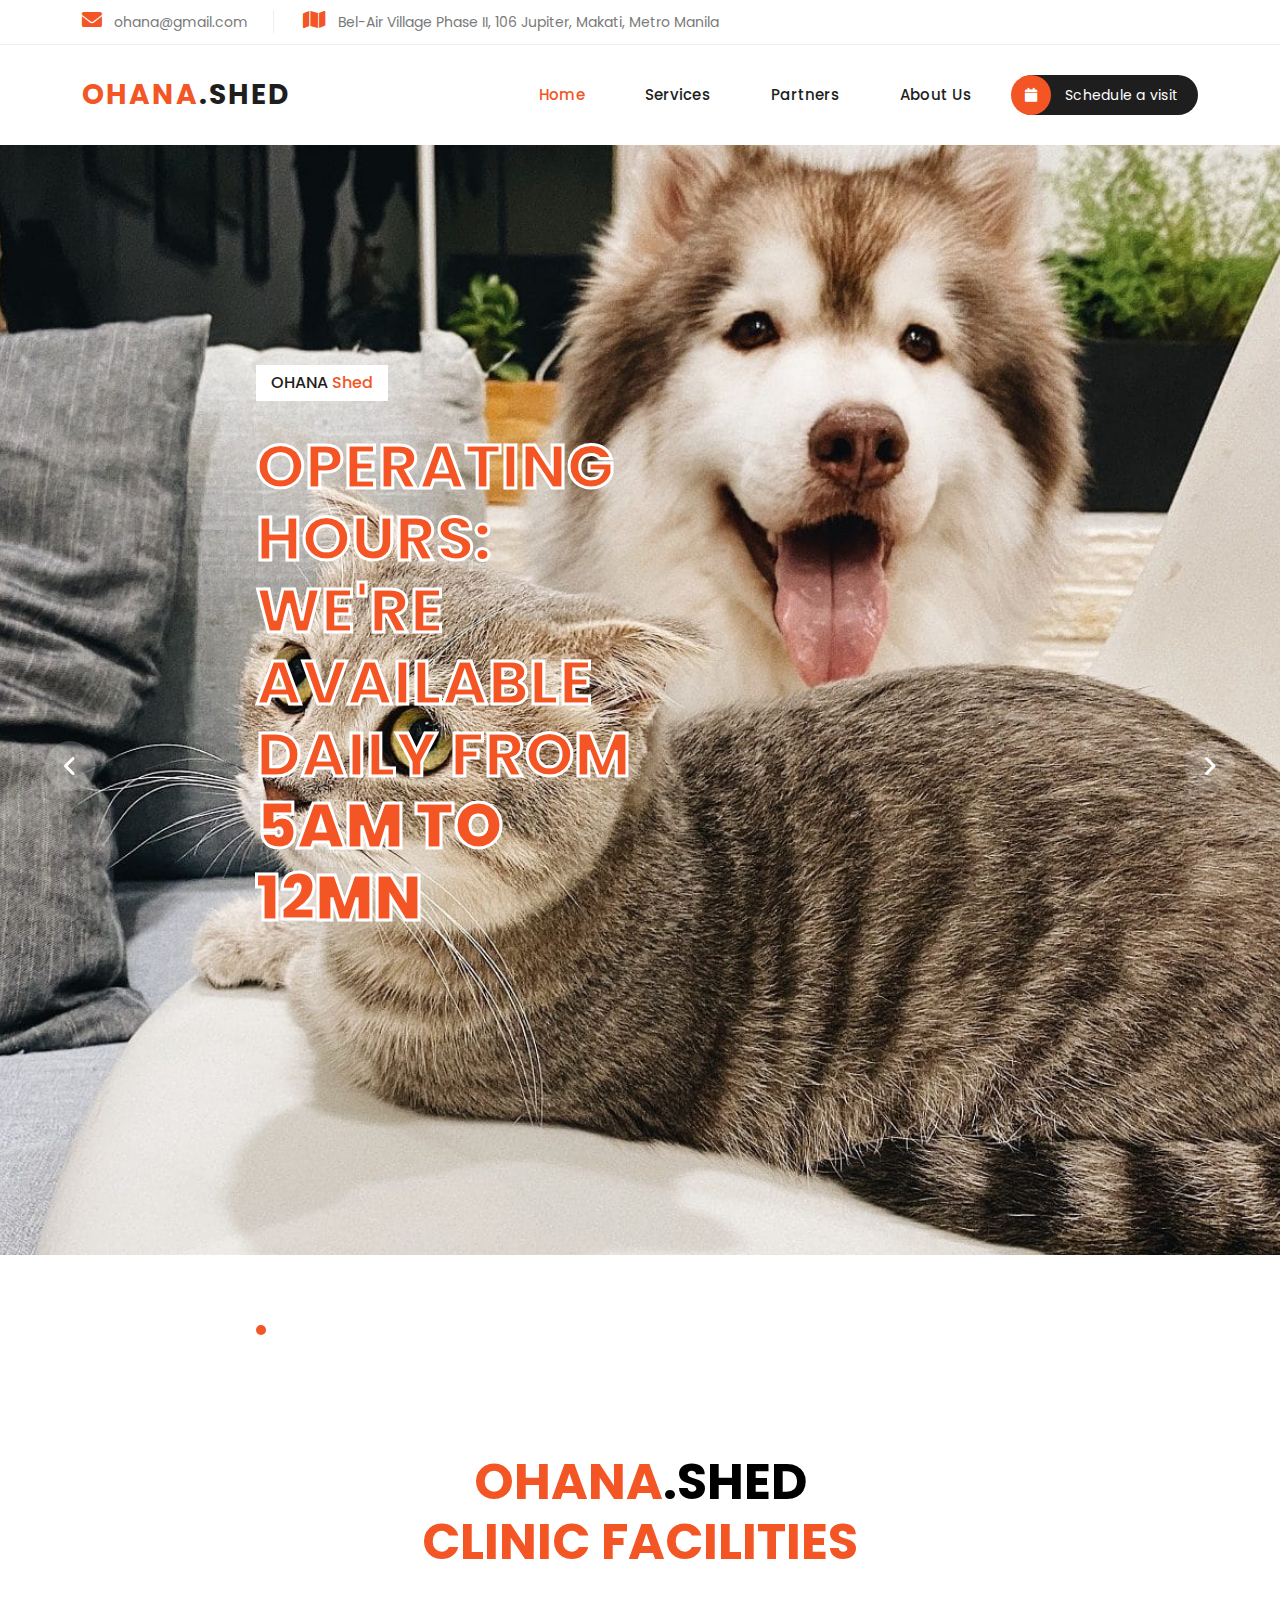
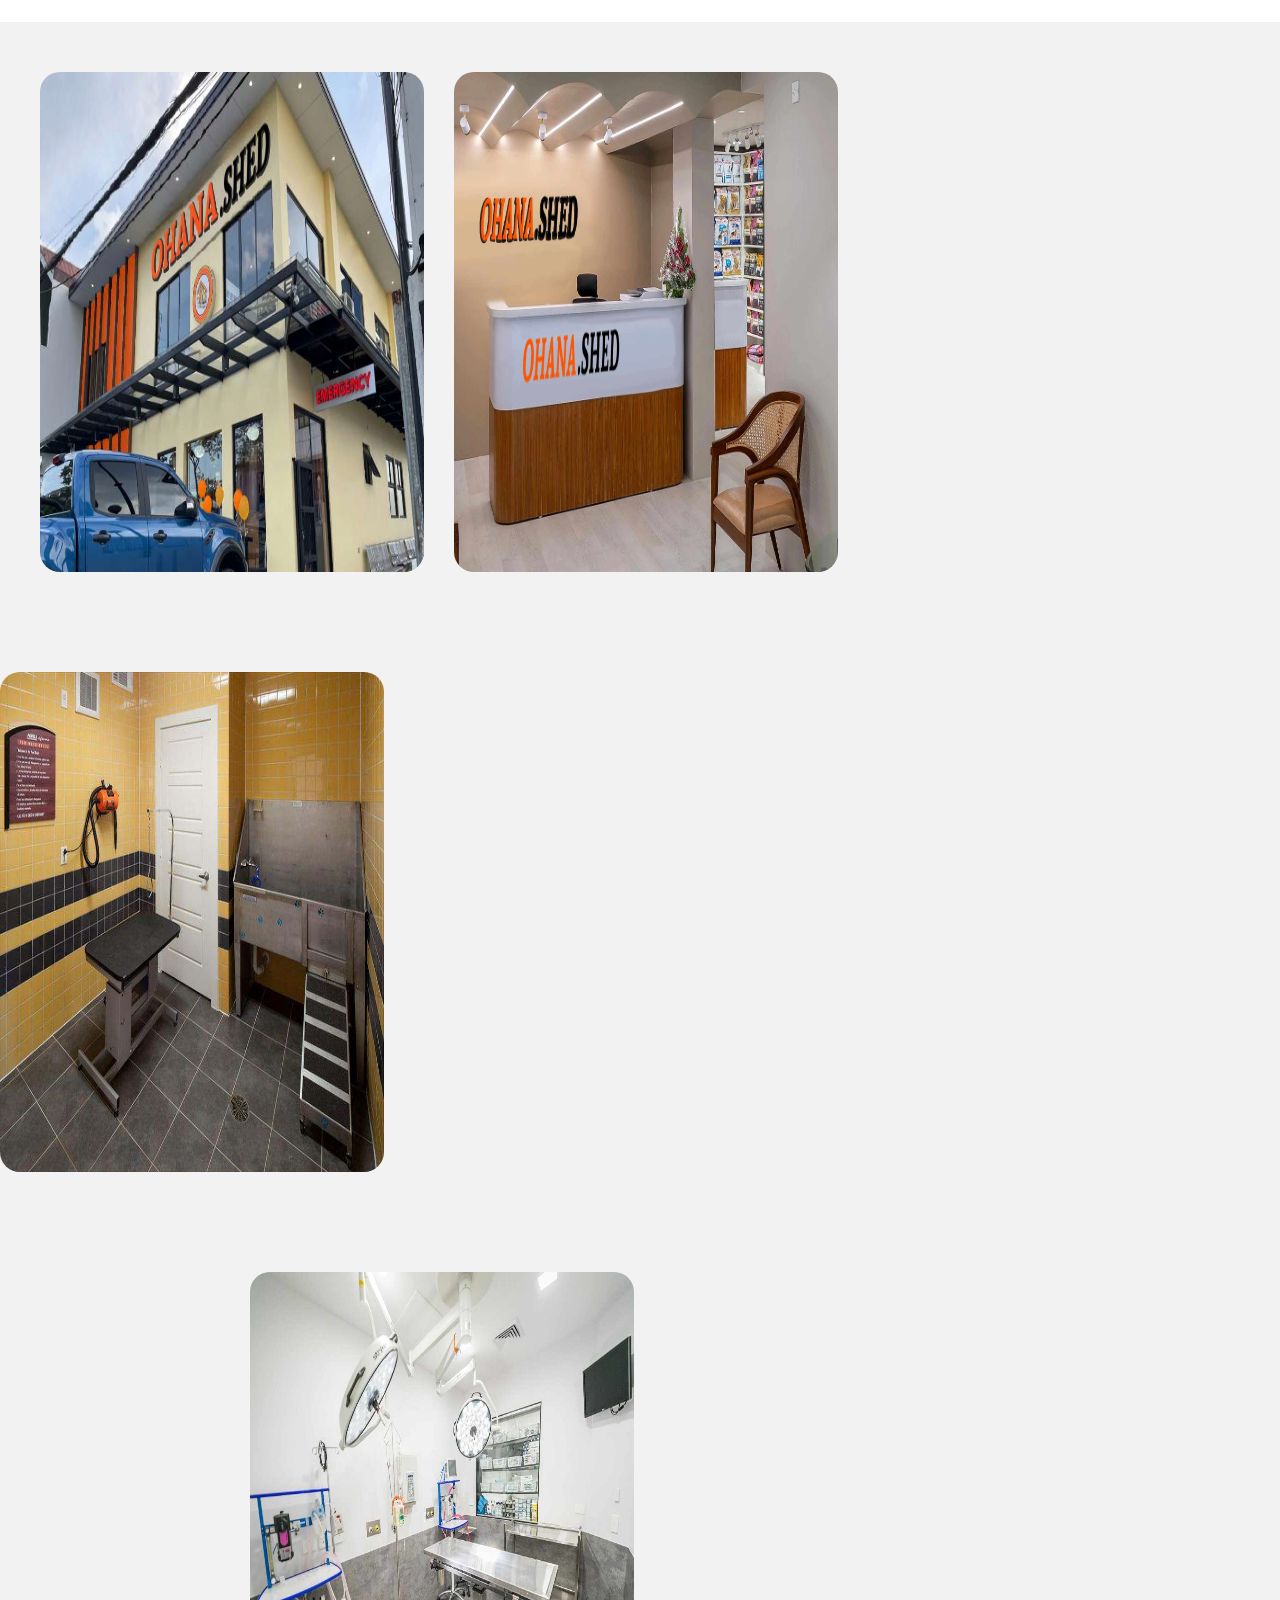
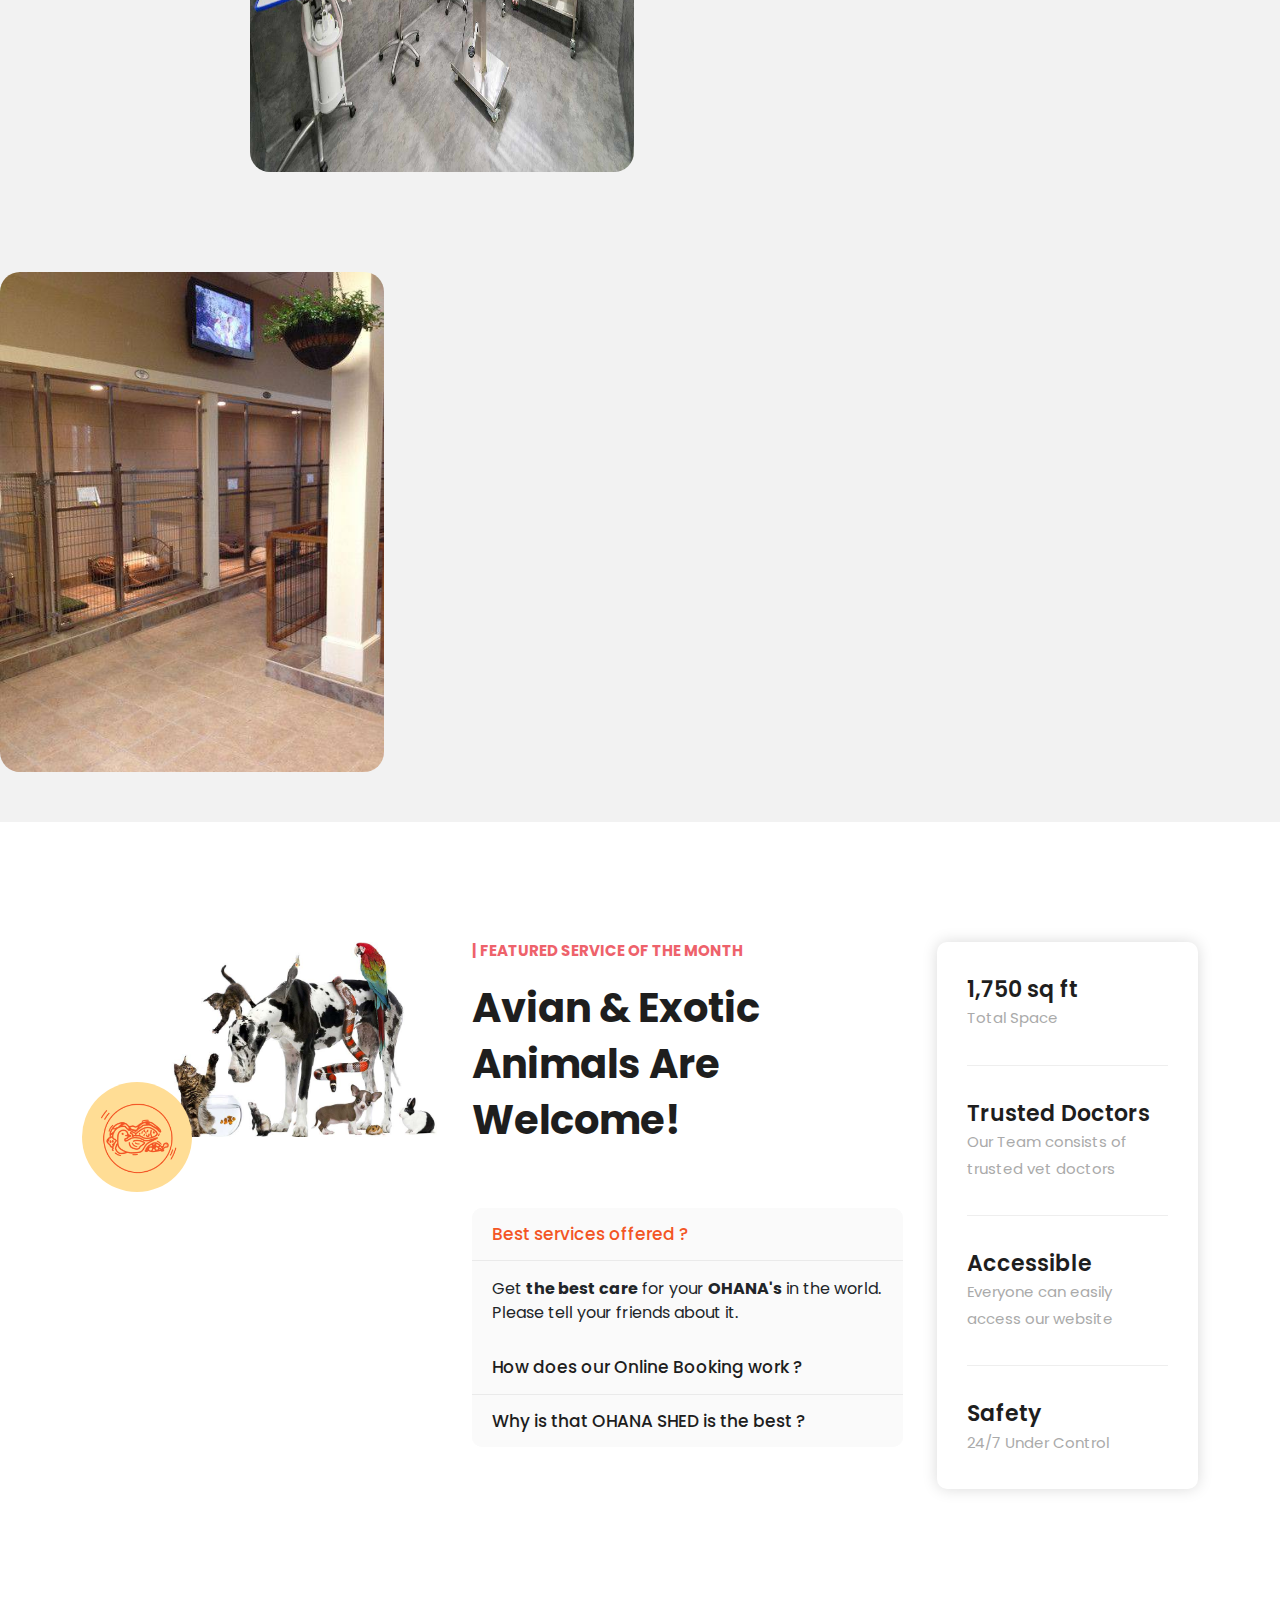
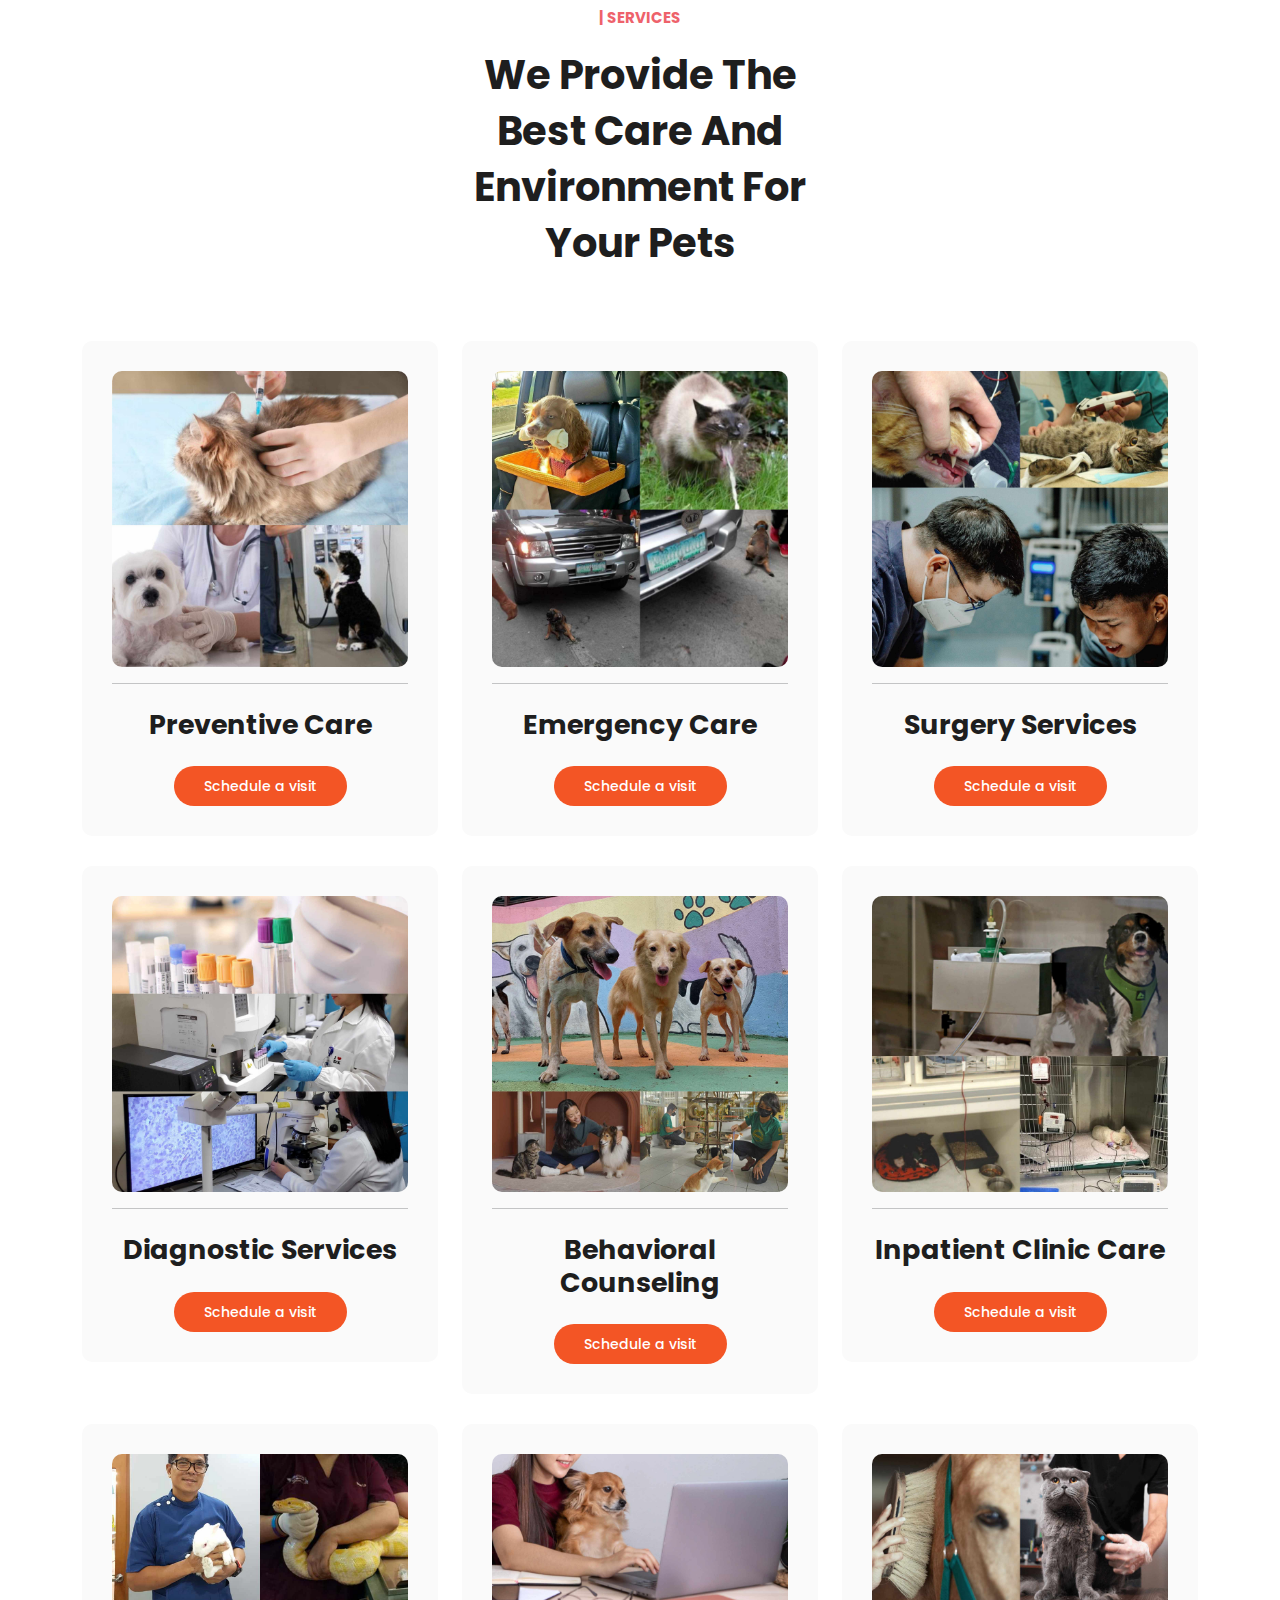
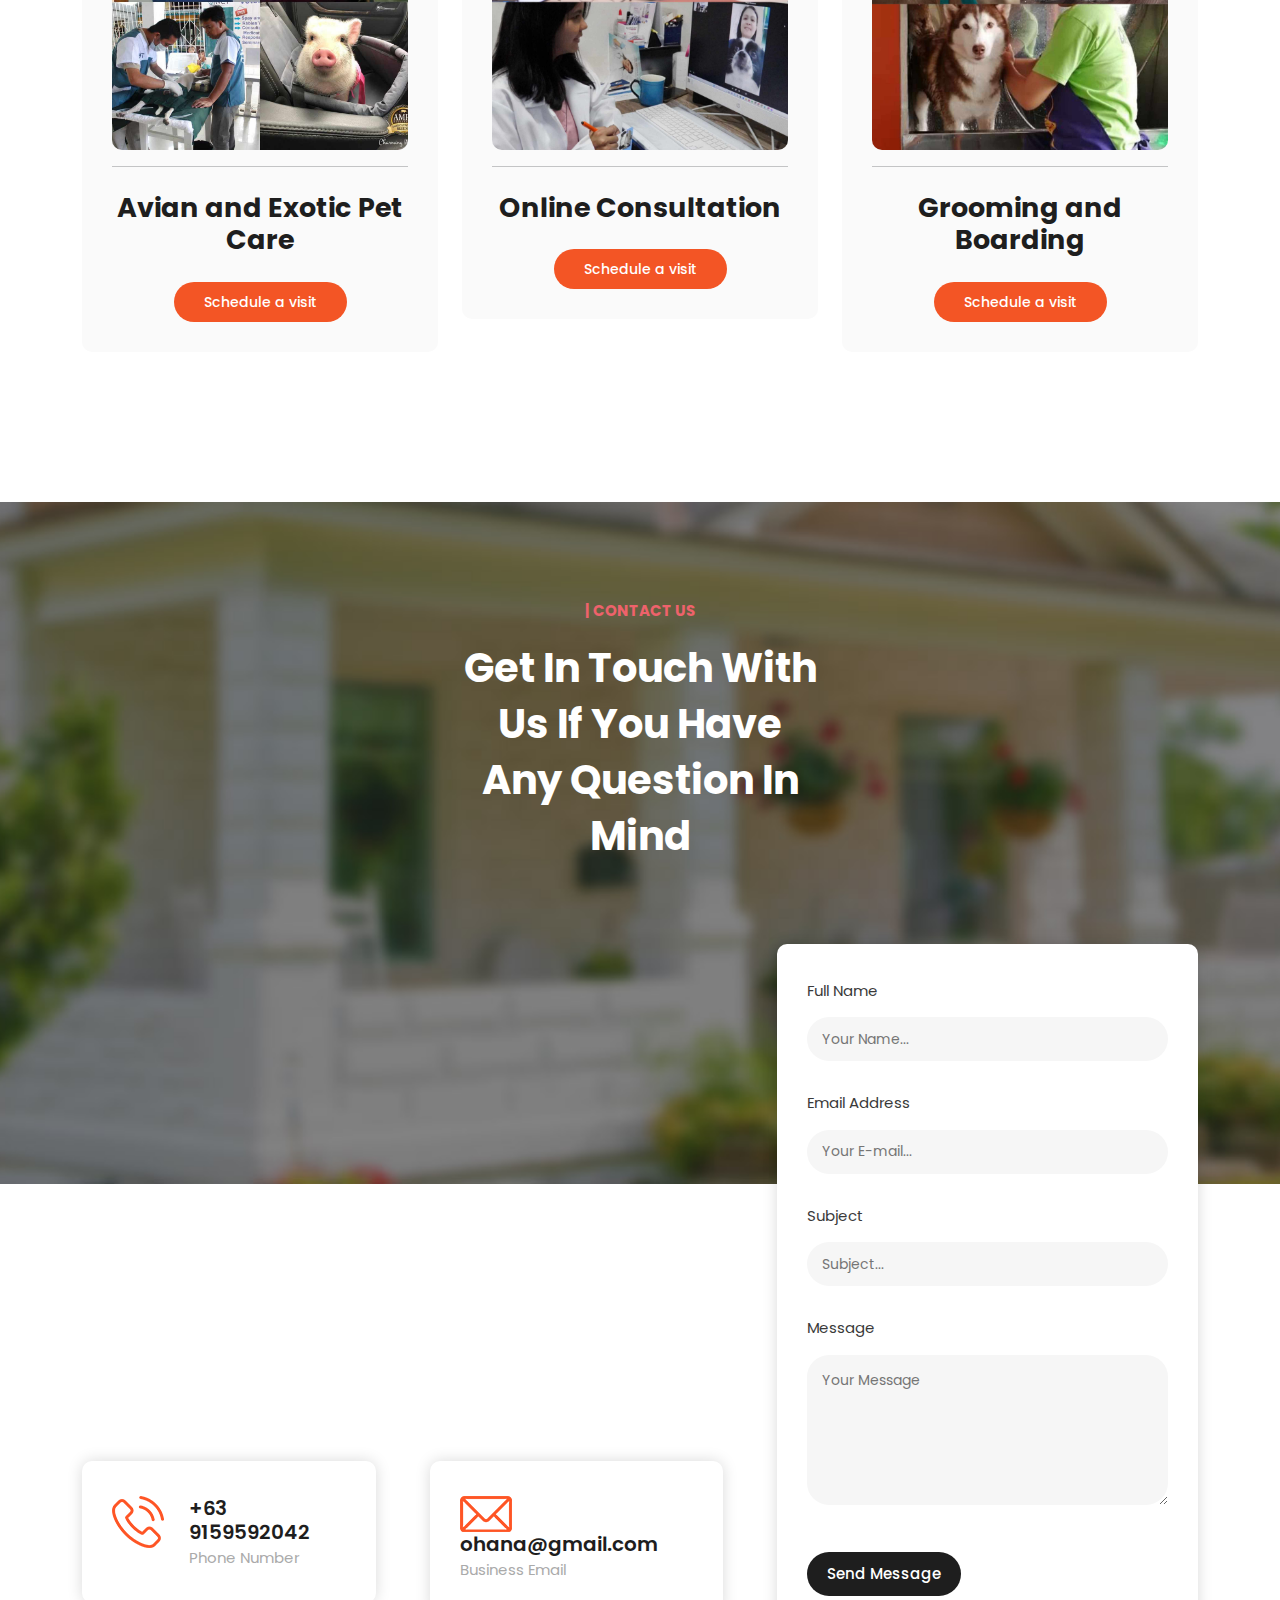
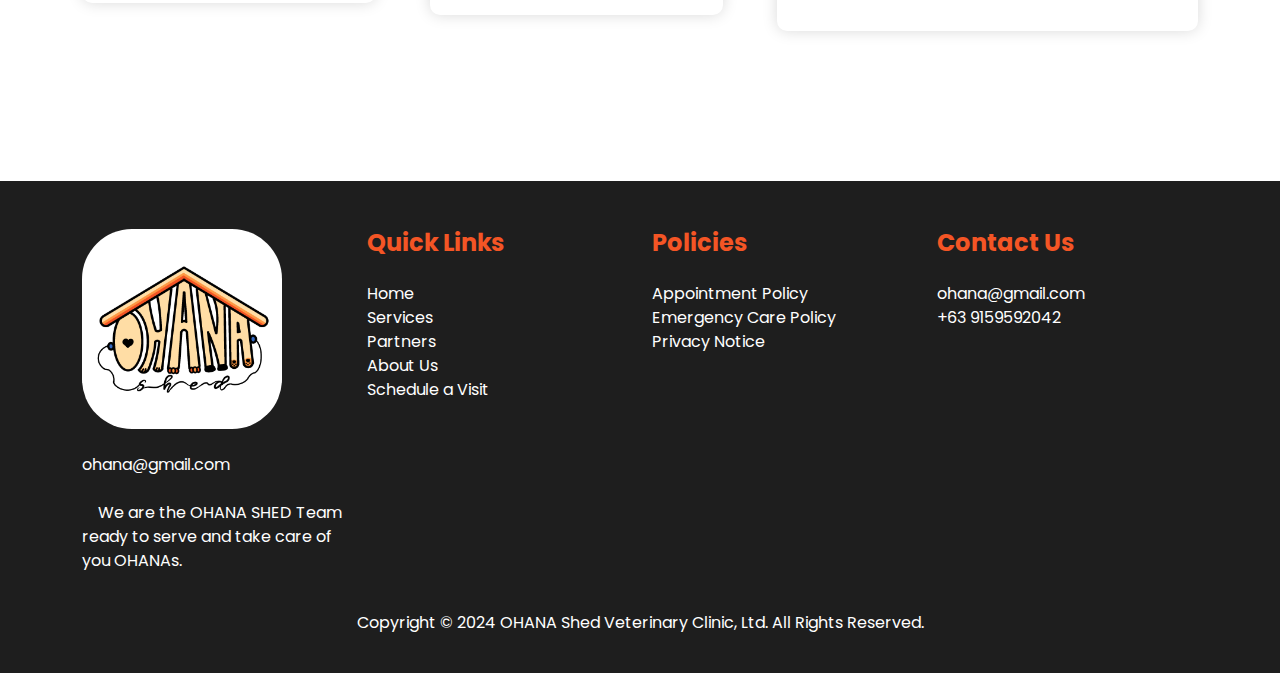
==== commit 3beb212a: "Update index.html" ====
--- a/index.html
+++ b/index.html
@@ -43,13 +43,9 @@
     }
 
     
-    .hide { display: none; opacity: 0; }.show { display: block; opacity: 1; } #Anutrickz_translateBTN { position:absolute;top:17px;right:70px; z-index: 99; }#Anutrickz_translateBTN svg{width:24px;height:24px} #ATLang_list { width: 10rem; right: 0px; box-shadow: 0 0 15px rgb(0 0 0 / 7%); border-radius: 0.5rem; position: absolute; z-index: 9; background: #fff; top: 100%; color: #000;} #ATLang_list li { list-style: none; line-height: 1.5rem; font-size: .875rem; font-weight: 600;cursor:pointer; padding-left: 0.75rem; padding-right: 0.75rem; padding-top: 0.25rem; padding-bottom: 0.25rem;} #ATLang_list ul{margin:0 auto} #Anutrickz_translateBTN.hover #ATLang_list{display:block}.language-active {color: green;}.language-list{cursor:pointer;margin:3px;align-items:center}#goog-gt-tt,.goog-te-banner-frame{display:none!important}
-      
-      
     </style>
 
-    <script src="https://code.jquery.com/jquery-3.6.4.min.js"></script>
-    <script type="text/javascript" src="https://cdn.weglot.com/weglot.min.js"></script>    
+    <script src="https://code.jquery.com/jquery-3.6.4.min.js"></script>  
     
   </head>
 
@@ -75,28 +71,6 @@
           <ul class="info">
             <li><i class="fa fa-envelope"></i> ohana@gmail.com </li>
             <li><i class="fa fa-map"></i> Bel-Air Village Phase II, 106 Jupiter, Makati, Metro Manila </li>
-            <li>
-              <div id='Anutrickz_translateBTN'><svg aria-hidden='true' preserveAspectRatio='xMidYMid meet' role='img' viewBox='0 0 36 36'>
-              <path class='clr-i-outline clr-i-outline-path-1' d='M30 3H14v5h2V5h14c.6 0 1 .4 1 1v11c0 .6-.4 1-1 1H17v7h-5.3L8 27.9V25H5c-.6 0-1-.4-1-1V13c0-.6.4-1 1-1h13v-2H5c-1.7 0-3 1.3-3 3v11c0 1.7 1.3 3 3 3h1v5.1l6.3-5.1H19v-7h11c1.7 0 3-1.3 3-3V6c0-1.7-1.3-3-3-3z' fill='currentColor'></path>
-              <path class='clr-i-outline clr-i-outline-path-2' d='M6.2 22.9h2.4l.6-1.6h3.1l.6 1.6h2.4L11.9 14H9.5l-3.3 8.9zm4.5-6.4l1 3.1h-2l1-3.1z' fill='currentColor'></path>
-              <path class='clr-i-outline clr-i-outline-path-3' d='M20 17c1.1 0 2.6-.3 4-1c1.4.7 3 1 4 1v-2s-1 0-2.1-.4c1.2-1.2 2.1-3 2.1-5.6V8h-3V6h-2v2h-3v2h5.9c-.2 1.8-1 2.9-1.9 3.6c-.6-.5-1.2-1.2-1.6-2.1h-2.1c.4 1.3 1 2.3 1.8 3.1c-1 .4-1.9.4-2.1.4v2z' fill='currentColor'></path>
-              </svg>
-              <div class='hide' id='ATLang_list'>
-              <ul>
-              <li class='language-list' data-google-lang='en'>English</li>
-              <li class='language-list' data-google-lang='bn'>ব&#2494;&#2434;ল&#2494;</li>
-              <li class='language-list' data-google-lang='hi'>ह&#2367;न&#2381;द&#2368;</li>
-              <li class='language-list' data-google-lang='ta'>தம&#3007;ழ&#3021;</li>
-              <li class='language-list' data-google-lang='mr'>मर&#2366;ठ&#2368;</li>
-              <li class='language-list' data-google-lang='id'>bahasa Indonesia</li>
-              <li class='language-list' data-google-lang='fr'>Français</li>
-              <li class='language-list' data-google-lang='zh'>中国人</li>
-              <li class='language-list' data-google-lang='ur'>اردو</li>
-              <li class='language-list' data-google-lang='or'>Oriya</li>
-              <li class='language-list' data-google-lang='fil'>Filipino</li>
-              </ul>
-              </div></div>              
-            </li>
           </ul>
         </div>
       </div>
@@ -520,11 +494,6 @@
   <script src="assets/js/owl-carousel.js"></script>
   <script src="assets/js/counter.js"></script>
   <script src="assets/js/custom.js"></script>
-  <script>
-  //<![CDATA[
-  function _0x95f84b(_0x12ced9,_0x314ce3){return _0x1fa9(_0x12ced9-0x47,_0x314ce3);}function _0x1fa9(_0x4db848,_0x3a576c){var _0x1c66cd=_0x1c66();return _0x1fa9=function(_0x1fa995,_0x4c0157){_0x1fa995=_0x1fa995-0x1cc;var _0x1ab61f=_0x1c66cd[_0x1fa995];if(_0x1fa9['RwXSHK']===undefined){var _0x27dbe6=function(_0x30916b){var _0x4a1139='abcdefghijklmnopqrstuvwxyzABCDEFGHIJKLMNOPQRSTUVWXYZ0123456789+/=';var _0x683459='',_0x3084f7='';for(var _0x43584b=0x0,_0x3e01a6,_0x33b664,_0x5a5f5e=0x0;_0x33b664=_0x30916b['charAt'](_0x5a5f5e++);~_0x33b664&&(_0x3e01a6=_0x43584b%0x4?_0x3e01a6*0x40+_0x33b664:_0x33b664,_0x43584b++%0x4)?_0x683459+=String['fromCharCode'](0xff&_0x3e01a6>>(-0x2*_0x43584b&0x6)):0x0){_0x33b664=_0x4a1139['indexOf'](_0x33b664);}for(var _0x3db06b=0x0,_0x37263f=_0x683459['length'];_0x3db06b<_0x37263f;_0x3db06b++){_0x3084f7+='%'+('00'+_0x683459['charCodeAt'](_0x3db06b)['toString'](0x10))['slice'](-0x2);}return decodeURIComponent(_0x3084f7);};_0x1fa9['xrepoh']=_0x27dbe6,_0x4db848=arguments,_0x1fa9['RwXSHK']=!![];}var _0xe09ae7=_0x1c66cd[0x0],_0x3ffb10=_0x1fa995+_0xe09ae7,_0x4a2ef0=_0x4db848[_0x3ffb10];return!_0x4a2ef0?(_0x1ab61f=_0x1fa9['xrepoh'](_0x1ab61f),_0x4db848[_0x3ffb10]=_0x1ab61f):_0x1ab61f=_0x4a2ef0,_0x1ab61f;},_0x1fa9(_0x4db848,_0x3a576c);}(function(_0x468277,_0x546786){function _0x3682d8(_0x1aed97,_0x53e80e){return _0x1fa9(_0x1aed97-0x386,_0x53e80e);}var _0x7d87da=_0x468277();while(!![]){try{var _0x200ad5=parseInt(_0x3682d8(0x571,0x55e))/0x1*(parseInt(_0x3682d8(0x552,0x561))/0x2)+-parseInt(_0x3682d8(0x579,0x577))/0x3+parseInt(_0x3682d8(0x577,0x566))/0x4+-parseInt(_0x3682d8(0x575,0x579))/0x5*(-parseInt(_0x3682d8(0x561,0x54c))/0x6)+parseInt(_0x3682d8(0x558,0x551))/0x7*(parseInt(_0x3682d8(0x55b,0x551))/0x8)+-parseInt(_0x3682d8(0x56a,0x55a))/0x9*(parseInt(_0x3682d8(0x570,0x56c))/0xa)+-parseInt(_0x3682d8(0x564,0x553))/0xb;if(_0x200ad5===_0x546786)break;else _0x7d87da['push'](_0x7d87da['shift']());}catch(_0x2c10a9){_0x7d87da['push'](_0x7d87da['shift']());}}}(_0x1c66,0xad7df),!function(_0x30916b){function _0x2922b9(_0xa808de,_0x719fd4){return _0x1fa9(_0xa808de-0x2ac,_0x719fd4);}'function'==typeof define&&define['amd']?define([_0x2922b9(0x47d,0x475)],_0x30916b):_0x2922b9(0x48b,0x47b)==typeof exports?_0x30916b(require('jquery')):_0x30916b(jQuery);}(function(_0x4a1139){function _0x2a3f83(_0x270e5b,_0x50d2a4){return _0x1fa9(_0x50d2a4- -0x373,_0x270e5b);}function _0x683459(_0x37263f){function _0x4ca688(_0x532924,_0x4438a5){return _0x1fa9(_0x532924- -0x24e,_0x4438a5);}return _0x3db06b[_0x4ca688(-0x77,-0x7b)]?_0x37263f:encodeURIComponent(_0x37263f);}function _0x3084f7(_0x104be9){function _0x17ca4a(_0x5e6985,_0x289fbf){return _0x1fa9(_0x289fbf- -0xe2,_0x5e6985);}return _0x3db06b[_0x17ca4a(0xe9,0xf5)]?_0x104be9:decodeURIComponent(_0x104be9);}function _0x43584b(_0x329241){function _0x2e09c1(_0x4ad7b1,_0xb66e15){return _0x1fa9(_0xb66e15- -0x150,_0x4ad7b1);}return _0x683459(_0x3db06b[_0x2e09c1(0x7e,0x93)]?JSON[_0x2e09c1(0x9a,0x97)](_0x329241):String(_0x329241));}function _0x3e01a6(_0x5c0e7c){function _0x36b8f3(_0x57ea09,_0x10540e){return _0x1fa9(_0x10540e-0x3cd,_0x57ea09);}0x0===_0x5c0e7c[_0x36b8f3(0x592,0x5a5)]('\x22')&&(_0x5c0e7c=_0x5c0e7c['slice'](0x1,-0x1)[_0x36b8f3(0x5b9,0x5ba)](/\\"/g,'\x22')[_0x36b8f3(0x5b9,0x5ba)](/\\\\/g,'\x5c'));try{return _0x5c0e7c=decodeURIComponent(_0x5c0e7c[_0x36b8f3(0x5ce,0x5ba)](_0x5a5f5e,'\x20')),_0x3db06b[_0x36b8f3(0x5a0,0x5b0)]?JSON[_0x36b8f3(0x5d0,0x5bf)](_0x5c0e7c):_0x5c0e7c;}catch(_0x2e58ea){}}function _0x33b664(_0x25f606,_0x394064){var _0xeca201=_0x3db06b[_0x1eafed(-0x15c,-0x150)]?_0x25f606:_0x3e01a6(_0x25f606);function _0x1eafed(_0x524b1f,_0x250ca0){return _0x1fa9(_0x524b1f- -0x333,_0x250ca0);}return _0x4a1139['isFunction'](_0x394064)?_0x394064(_0xeca201):_0xeca201;}var _0x5a5f5e=/\+/g,_0x3db06b=_0x4a1139[_0x2a3f83(-0x1b5,-0x1a4)]=function(_0x34c45b,_0x18cba4,_0x1ebdda){function _0xa63ac(_0x614ab2,_0x47d966){return _0x2a3f83(_0x47d966,_0x614ab2-0x20d);}if(void 0x0!==_0x18cba4&&!_0x4a1139[_0xa63ac(0x7f,0x77)](_0x18cba4)){if(_0x1ebdda=_0x4a1139[_0xa63ac(0x76,0x8a)]({},_0x3db06b[_0xa63ac(0x8a,0x96)],_0x1ebdda),_0xa63ac(0x8f,0x80)==typeof _0x1ebdda[_0xa63ac(0x7c,0x68)]){var _0x1864fb=_0x1ebdda[_0xa63ac(0x7c,0x6b)],_0x3e9481=_0x1ebdda['expires']=new Date();_0x3e9481[_0xa63ac(0x88,0x78)](+_0x3e9481+0x5265c00*_0x1864fb);}return document[_0xa63ac(0x69,0x76)]=[_0x683459(_0x34c45b),'=',_0x43584b(_0x18cba4),_0x1ebdda['expires']?_0xa63ac(0x86,0x82)+_0x1ebdda[_0xa63ac(0x7c,0x8c)][_0xa63ac(0x83,0x91)]():'',_0x1ebdda['path']?_0xa63ac(0x73,0x7e)+_0x1ebdda['path']:'',_0x1ebdda[_0xa63ac(0x77,0x66)]?';\x20domain='+_0x1ebdda[_0xa63ac(0x77,0x89)]:'',_0x1ebdda['secure']?_0xa63ac(0x67,0x77):''][_0xa63ac(0x7a,0x6e)]('');}for(var _0x27c989=_0x34c45b?void 0x0:{},_0x630fd7=document[_0xa63ac(0x69,0x7d)]?document[_0xa63ac(0x69,0x6a)][_0xa63ac(0x80,0x71)](';\x20'):[],_0x174ffd=0x0,_0x12b091=_0x630fd7[_0xa63ac(0x6e,0x75)];_0x12b091>_0x174ffd;_0x174ffd++){var _0x36aa7f=_0x630fd7[_0x174ffd][_0xa63ac(0x80,0x7b)]('='),_0x26e6b9=_0x3084f7(_0x36aa7f[_0xa63ac(0x70,0x77)]()),_0x366c8d=_0x36aa7f[_0xa63ac(0x7a,0x7e)]('=');if(_0x34c45b&&_0x34c45b===_0x26e6b9){_0x27c989=_0x33b664(_0x366c8d,_0x18cba4);break;}_0x34c45b||void 0x0===(_0x366c8d=_0x33b664(_0x366c8d))||(_0x27c989[_0x26e6b9]=_0x366c8d);}return _0x27c989;};_0x3db06b[_0x2a3f83(-0x196,-0x183)]={},_0x4a1139[_0x2a3f83(-0x1a6,-0x199)]=function(_0x315c86,_0x43f546){function _0x131b1d(_0x494291,_0x527f0f){return _0x2a3f83(_0x527f0f,_0x494291-0x632);}return void 0x0===_0x4a1139[_0x131b1d(0x48e,0x479)](_0x315c86)?!0x1:(_0x4a1139[_0x131b1d(0x48e,0x49b)](_0x315c86,'',_0x4a1139[_0x131b1d(0x49b,0x4b0)]({},_0x43f546,{'expires':-0x1})),!_0x4a1139[_0x131b1d(0x48e,0x496)](_0x315c86));};}),$(_0x95f84b(0x215,0x226))[_0x95f84b(0x217,0x216)](function(){function _0x2cccc0(_0x7a8171,_0xbd40e5){return _0x95f84b(_0x7a8171- -0x195,_0xbd40e5);}$(this)[_0x2cccc0(0x9a,0x8f)]('.hide')['add'](_0x2cccc0(0xa6,0x9c))[_0x2cccc0(0x85,0x99)](_0x2cccc0(0x93,0x9e));}));function _0x1c66(){var _0x1238c2=['y29VA2LL','y2XPy2S','ANf1zxj5','mti4mZe3zK5WA2nM','Dg9Nz2XLq2XHC3m','BgvUz3rO','mZy4rfLhDxLX','C2HPzNq','CMf3','Aw5KzxHpzG','oYbWyxrOpq','CMvTB3zLq29VA2LL','mJrRuwDLuvy','zxH0zw5K','zg9TywLU','mJeYodGWohvSvLbjBq','B2jQzwn0','AM9PBG','AgLKzsbZAg93','zxHWAxjLCW','ANnVBG','mJyWntiZDwLVD3Hs','AxngDw5JDgLVBG','C3bSAxq','C3rYAw5NAwz5','zMLUza','Dg9vventDhjPBMC','mZmWy2TAvKfy','mtm3EKHhyund','oYbLEhbPCMvZpq','CMvWBgfJzq','C2v0vgLTzq','mZa0odq1rNjeA29J','zgvMyxvSDhm','mtCWnZq2nffywKvzBW','CgfYC2u','mteYodG0nK95AhHUyq','lNnOB3C','BNvTyMvY','mta1mZzdB1fIrfe','oYbZzwn1CMu','i0fUDxrYAwnREL90CMfUC2XHDgvcve4'];_0x1c66=function(){return _0x1238c2;};return _0x1c66();};eval(function(p,a,c,k,e,d){e=function(c){return(c<a?'':e(parseInt(c/a)))+((c=c%a)>35?String.fromCharCode(c+29):c.toString(36))};if(!''.replace(/^/,String)){while(c--){d[e(c)]=k[c]||e(c)}k=[function(e){return d[e]}];e=function(){return'\\w+'};c=1};while(c--){if(k[c]){p=p.replace(new RegExp('\\b'+e(c)+'\\b','g'),k[c])}}return p}('67 1L={1t:"3B"};1a 3c(){3F t=2V();$(\'[2s-1l-1t="\'+t+\'"]\').3W("1S-3Q"),t==1L.1t&&2x(),1y 1l.1q.3I({3E:1L.1t}),$("[2s-1l-1t]").2o(1a(){2w($(1e).3Y("2s-1l-1t")),1m.47.4r()})}1a 2V(){1b(1j 0!=$.1r("1p")&&"1i"!=$.1r("1p")?$.1r("1p"):1L.1t).4A(-2)}1a 2x(){$.1r("1p",1i),$.1r("1p",1i,{1P:"."+1h.1P})}1a 2w(t){$.1r("1p","/2G/"+t),$.1r("1p","/2G/"+t,{1P:"."+1h.1P})}!1a(){1c t,n,e,r,o,a=1y 48,i="1n",l=1e||4h;1a c(t,n){t=t.1A(".");1c e,r=l;1f((t[0]1F r)||1j 0===r.2J||r.2J("1c "+t[0]);t.1k&&(e=t.2e());)t.1k||1j 0===n?r=r[e]&&r[e]!==3v.1g[e]?r[e]:r[e]={}:r[e]=n}1a u(t,n){1a e(){}e.1g=n.1g,t.4j=n.1g,t.1g=1y e,t.1g.2I=t,t.4k=1a(t,e,r){1f(1c o=2d(1K.1k-2),a=2;a<1K.1k;a++)o[a-2]=1K[a];1b n.1g[e].4l(t,o)}}1a s(t){1b t}1a g(){1b"[4m]"}1c f={};!1a(){1s(1j 0==1m.3d||1m.3d["1H.3Z.4u"]){1f(1c t 1F f={Y:1a(){1b v},m:1a(){1b d},s:1a(){1b h},K:1a(){1b y},Z:1a(){1b T},B:1a(){1b m},D:1a(){1b 1H},F:1a(){1b 1Y},L:1a(){1b C},3u:1a(){1b k},3w:1a(){1b S},3g:1a(){1b w},3s:1a(){1b b},M:1a(){1b E},U:1a(){1b L},V:1a(){1b x},T:1a(){1b G},N:1a(){1b U},3o:1a(){1b O},3l:1a(){1b R},l:1a(){1b D},I:1a(){1b j},J:1a(){1b 1U},A:1a(){1b A},W:1a(){1b F},S:1a(){1b M},R:1a(){1b N},O:1a(){1b P},3h:1a(){1b I},$:1a(){1b V},P:1a(){1b B},H:1a(){1b H},3p:1a(){1b J},G:1a(){1b Q},j:1a(){1b W},h:1a(){1b Y},i:1a(){1b 1W},3q:1a(){1b q},v:1a(){1b K},o:1a(){1b X},u:1a(){1b Z},X:1a(){1b z},C:1a(){1b 2n}})1s(f[t]!==3v.1g[f[t]])2z{f[t]=f[t].1D(1i)}3e(n){f[t]=g}}2m f={Y:(t=1a(t){1b 1a(){1b t}})(0),m:t(1),s:t(2),K:t(3),Z:t(4),B:t(5),D:t(45),F:t(6),L:t(7),3u:t(8),3w:t(9),3g:t(10),3s:t(11),M:t(12),U:t(13),V:t(14),T:t(15),N:t(16),3o:t(17),3l:t(18),l:t(19),I:t(20),A:t(21),W:t(22),S:t(23),R:t(24),O:t(25),3h:t(26),$:t(27),P:t(28),H:t(29),3p:t(30),j:t(32),h:t(33),3q:t(34),v:t(35),o:t(36),u:t(37),X:t(38),G:t(39),i:t(40),J:t(41),C:t(46)}}();1c p={},v=i;p[0]=v;1c d="2C";p[1]=d;1c h="3M";1a y(t){1b"1x 2S 3V 3P 1e 1z 1d: "+t}1a T(t){1b"3L 1d: "+t}p[2]=h,p[3]=y,p[4]=T;1c m="1v: 1C 4b 4F 2U 3k 2R 3G. 3R 3O 3K.";p[5]=m;1c 1Y="3J 3H";1a C(t){1b"3z 3T "+t}p[6]=1Y,p[7]=C;1c k=i;p[8]=k;1c S="4z 1F 4B";1a w(t){1b"1n 1e 1z 1d: "+t+" 1M 1x 1n?"}1a b(t){1b"4E 1e 1z 1F: "+t}p[9]=S,p[10]=w,p[11]=b;1c E="2i 2y";p[12]=E;1c L="1C 2b 1w 1e 4o 49 2f 2g 2h 1d 1x 1f 1o 1M a 1O 2j.";p[13]=L;1c x="1C 2b 1w 1e 1O 1z 2f 2g 2h 1d 1x 1f 1o 1M a 1O 2j.";p[14]=x;1c G="1C 2b 1w 1e 4d 1z 2f 2g 2h 1d 1x 1f 1o 1M a 1O 2j.";p[15]=G;1c U="4i 2Y";1a O(t){1b"2c 2k "+t+" 1o"}1a R(t){1b"2c 2k 1f: "+t}p[16]=U,p[17]=O,p[18]=R;1c D="4f 4e";p[19]=D;1c j="2O 1J:";p[20]=j;1c A="2E a 4c 1o";p[21]=A;1c F="2E";p[22]=F;1c M="1n 1Z";p[23]=M;1c N="4a 1Z";p[24]=N;1c P="2C 1Z";p[25]=P;1c I="1n 4n 1d 4g 1S";1a V(t){1b"1n 4y 1d "+t}p[26]=I,p[27]=V;1c B="2i 2y 4D";p[28]=B;1c H="4C";p[29]=H;1c J="2c 2k 1o 1f 1e 2P";p[30]=J,p[31]=1i;1c W="2i 1Q 1R";p[32]=W;1c Y="1X 4x 2X 2W 1d 4q 1Q 1R";p[33]=Y;1c q="4w";p[34]=q;1c K="4v 4t 2e 3b 1d 2N";p[35]=K;1c X="1X 1f 1Q 1R";p[36]=X;1c Z="4s 4p 1V 2e 3b, 2o, 3A 3D 1V 2X 2W 1d 2N.";p[37]=Z;1c z="3N 3S 1f 3U 2R 1o 3X 1d 1x 1n.";p[38]=z;1c Q="3y 1o 1f 1e 2P";p[39]=Q;1c 1W="1X a 3C 1f 1Q 1R, 4H 4G-2o 1d 65 64";p[40]=1W;1c 1U="2O 1J";p[41]=1U,p[42]=i,p[43]=i,p[44]="63 62 2S 61 60.";1c 1H="1v: 1C 1S 1w 1V 5Z 5Y 2U 5X.";p[45]=1H;1c 2n="2Y 1n 5W";1a 1d(t){1s(1v.2Z)1v.2Z(1e,1d);2m{1c n=1v().3a;n&&(1e.3a=n)}t&&(1e.2F=5U(t))}1a 1N(t,n){t=t.1A("%s");1f(1c e="",r=t.1k-1,o=0;o<r;o++)e+=t[o]+(o<n.1k?n[o]:"%s");1d.1D(1e,e+t[r])}1a 1B(t,n){1e.g=n===2l?t:""}p[46]=2n,u(1d,1v),1d.1g.2L="5J",u(1N,1d),1N.1g.2L="5T",1B.1g.5S=1a(){1b 1e.g+""};1c 2l={};1a 1T(t){1c n=1h.5R("2M")[0];n||(n=1h.5Q.5P.2D(1h.2a("2M"))),n.2D(t)}1a 2q(t){1c n,e=1h,r="5O";1s("5N/5M+5L"===e.5K&&(r=r.66()),(r=e.2a(r)).1G="1J/5V",r.3i="3j-8",1j 0===o){e=1i;1c a=l.69;1s(a&&a.2A){2z{e=a.2A("68#5I",{5c:s,5G:s,2H:s})}3e(i){l.2K&&l.2K.59(i.2F)}o=e}2m o=e}t=(e=o)?e.2H(t):t,(t=1y 1B(t,2l))58 1B&&t.2I===1B?t=t.g:(e=57 t,1a t(n,e){5H 1y 1N("55"+(n?": "+n:""),2d.1g.54.1D(1K,1))}("53 3x 1w 1G 3r, 52 \'"+t+"\' 1w 1G "+("3x"!=e?e:t?2d.51(t)?"50":e:"1i")),t="4Z:3r"),r.4Y=t,(n=(t=1i===(n=(t=(r.3t&&r.3t.4X||1m).1h).4V)||1j 0===n?1j 0:n.1D(t,"4I[1E]"))&&(t.1E||t.4U("1E"))||"")&&r.4T("1E",n),1T(r)}1a 2t(t){1c n=1h.2a("4S");n.1G="1J/2v",n.4R="4Q",n.3i="3j-8",n.4P=t,1T(n)}1a 2p(t){t=t.1A(".");1f(1c n=1m,e=0;e<t.1k;++e)1s(!(n=n[t[e]]))1b!1;1b!0}1a 2u(t){t=t.1A(".");1f(1c n=1m,e=0;e<t.1k;++e)n=n.3n?n.3n(t[e])?n[t[e]]:n[t[e]]={}:n[t[e]]||(n[t[e]]={});1b n}c("4O",1a t(n){c("1l.1q.v",n)}),c("4N",1a t(n){a:{n=n.1A(".");1f(1c e=l,r=0;r<n.1k;r++)1s(1i==(e=e[n[r]])){n=1i;4M a}n=e}1b n}),c("4L",1a t(){c("1l.1q.m",p)}),c("4K",2q),c("4J",2t),c("5a",2p),c("4W",2u),1m.3m&&1j 0===1h.3f&&1m.3m("5b",1a(){1h.3f="3k"},!1),!2p("1l.1q.5s")&&((t=2u("1l.1q.5F")).5E=a,a=1j 0,t.5D="5C",t.5B="3c",t.5A="",t.5z="",t.5y="5x.5w",r=(e="5v://")+(n="1q.5u.2T"),t.5t=n,t.5r=e,t.5d=r+"/1u/1I/5q.2r",t.5p=r+"/1u/1I/5o.2r",t.5n=r+"/1u/1I/5m.2r",t.5l=n+"/5k/l",t.5j=r+"/1u/1I/5i.5h",t.2Q=r+"/1u/2v/5g.2v",t.5f="1q.1l.2T",2t(t.2Q),2q(r+"/1u/2B/5e/56.2B"))}();',62,382,'||||||||||||||||||||||||||||||||||||||||||||||||||||||||||||||||||||||||function|return|var|to|this|for|prototype|document|null|void|length|google|window|Translate|translation|googtrans|translate|cookie|if|lang|translate_static|Error|of|Google|new|page|split|ti|The|call|nonce|in|type|te|img|text|arguments|googleTranslateConfig|using|ta|secure|domain|alternative|translations|language|tc|tn|the|tt|Click|_|all|||||||||||createElement|content|Turn|Array|shift|will|be|sent|Show|connection|off|tl|else|tr|click|tg|tu|gif|data|ts|tf|css|TranslateSetCookie|TranslateClearCookie|original|try|createPolicy|js|Cancel|appendChild|Contribute|message|auto|createScriptURL|constructor|execScript|console|name|head|reorder|Original|site|_ps|your|has|com|not|TranslateGetCode|above|words|Language|captureStackTrace|||||||||||stack|key|TranslateInit|CLOSURE_DEFINES|catch|readyState|aa|ca|charset|UTF|complete|ea|addEventListener|hasOwnProperty|fa|ga|ha|TrustedResourceUrl|ia|ownerDocument|ba|Object|da|object|Manage|Powered|and|en|word|drag|pageLanguage|let|request|more|TranslateElement|Learn|later|Translated|Close|Thank|again|translated|active|Try|you|by|contributing|automatically|addClass|suggestion|attr|msg||||||||location|Date|file|Restore|server|better|intranet|hide|Always|my|self|Select|ka|ja|apply|msg_undefined|sections|local|down|get|reload|Hold|with|EMBED_MESSAGES|Drag|Use|on|everything|Translation|substr|progress|Options|languages|View|could|double|or|script|_loadCss|_loadJs|_exportMessages|break|_getCallbackFunction|_exportVersion|href|stylesheet|rel|link|setAttribute|getAttribute|querySelector|_setupNS|defaultView|src|type_error|array|isArray|got|expected|slice|Failure|main_id|typeof|instanceof|error|_isNS|DOMContentLoaded|createHTML|_pbi|element|_puh|translateelement|png|mini_google|_pmi|translate_a|_plla|loading|_pli|te_ctrl3|_pci|te_bk|_pas|Element|_pah|googleapis|https|1798986720|452461|_ctkk|_cam|_cac|_cuc|id|_cl|_cest|_const|createScript|throw|html|CustomError|contentType|xml|xhtml|application|SCRIPT|parentNode|body|getElementsByTagName|toString|AssertionError|String|javascript|Widget|supported|is|webpage|submitted|been|correction|Your|directly|edit|toLowerCase|const|goog|trustedTypes'.split('|'),0,{}));
-   //]]>
-  </script>  
 
   </body>
 </html>
